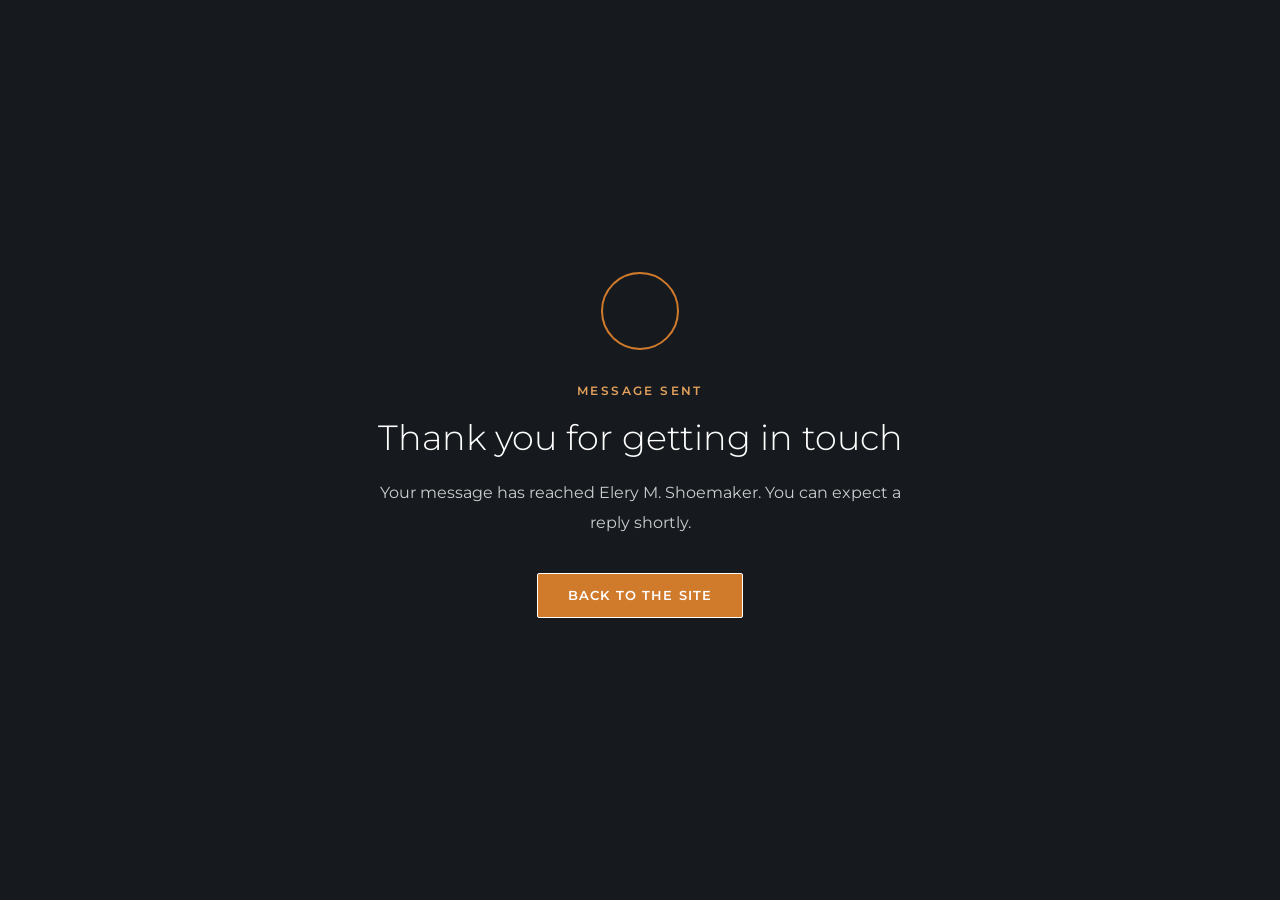
==== thanks.html @ 946a118e "Add files via upload" ====
<!DOCTYPE html>
<html lang="en">
<head>
<meta charset="utf-8">
<meta content="width=device-width, initial-scale=1, shrink-to-fit=no" name="viewport">
<title>Message sent | Elery M. Shoemaker</title>
<meta name="description" content="Your message has been sent to Elery M. Shoemaker.">
<meta name="robots" content="noindex, follow">
<link rel="icon" type="image/svg+xml" href="es/img/favicon.svg">
<link rel="icon" href="vendor/img/favicon.ico">
<link rel="preconnect" href="https://fonts.googleapis.com">
<link rel="preconnect" href="https://fonts.gstatic.com" crossorigin>
<link href="https://fonts.googleapis.com/css2?family=Montserrat:wght@300;400;500;600;700&display=swap" rel="stylesheet">
<link rel="stylesheet" href="vendor/css/line-awesome.min.css">
<style>
  :root{
    --pb-brand:#161A1E; --pb-accent:#D07A2C; --pb-accent-2:#E2A05C;
    --pb-ease:cubic-bezier(.22,.61,.36,1);
  }
  *{ box-sizing:border-box; }
  body{
    margin:0; min-height:100vh; background:var(--pb-brand);
    font-family:'Montserrat',sans-serif; color:#fff;
    display:flex; align-items:center; justify-content:center; padding:30px;
    text-align:center;
  }
  .wrap{ max-width:560px; animation:rise .8s var(--pb-ease) both; }
  @keyframes rise{ from{ opacity:0; transform:translateY(22px); } to{ opacity:1; transform:none; } }
  .tick{
    width:78px; height:78px; margin:0 auto 30px; border-radius:50%;
    border:2px solid var(--pb-accent); display:flex; align-items:center; justify-content:center;
  }
  .tick i{ font-size:38px; color:var(--pb-accent-2); }
  .eyebrow{
    color:var(--pb-accent-2); letter-spacing:.2em; text-transform:uppercase;
    font-size:12px; font-weight:600; margin:0 0 14px;
  }
  h1{ font-size:2.2rem; font-weight:300; margin:0 0 18px; line-height:1.25; }
  p{ color:rgba(255,255,255,.78); line-height:1.85; font-size:16px; margin:0 0 12px; }
  .links{ margin-top:36px; }
  a.btn{
    display:inline-block; padding:14px 30px; margin:0 6px 10px;
    font-size:12.5px; font-weight:600; letter-spacing:.09em; text-transform:uppercase;
    border-radius:2px; text-decoration:none; border:1px solid;
    transition:background .3s var(--pb-ease), color .3s var(--pb-ease),
               border-color .3s var(--pb-ease), transform .3s var(--pb-ease);
  }
  a.btn:hover{ transform:translateY(-2px); }
  .solid{ background:var(--pb-accent); border-color:var(--pb-accent); color:#fff; }
  .solid:hover{ background:#fff; border-color:#fff; color:var(--pb-brand); }
  .ghost{ background:transparent; border-color:rgba(255,255,255,.5); color:#fff; }
  .ghost:hover{ background:#fff; border-color:#fff; color:var(--pb-brand); }
  @media(max-width:575px){
    h1{ font-size:1.6rem; }
    a.btn{ display:block; max-width:290px; margin:0 auto 10px; }
  }
</style>
</head>
<body>
  <div class="wrap">
    <div class="tick"><i class="las la-check" aria-hidden="true"></i></div>
    <p class="eyebrow">Message sent</p>
    <h1>Thank you for getting in touch</h1>
    <p>Your message has reached Elery M. Shoemaker. You can expect a reply shortly.</p>
        <div class="links">
      <a class="btn solid" href="./">Back to the site</a>
          </div>
  </div>
</body>
</html>
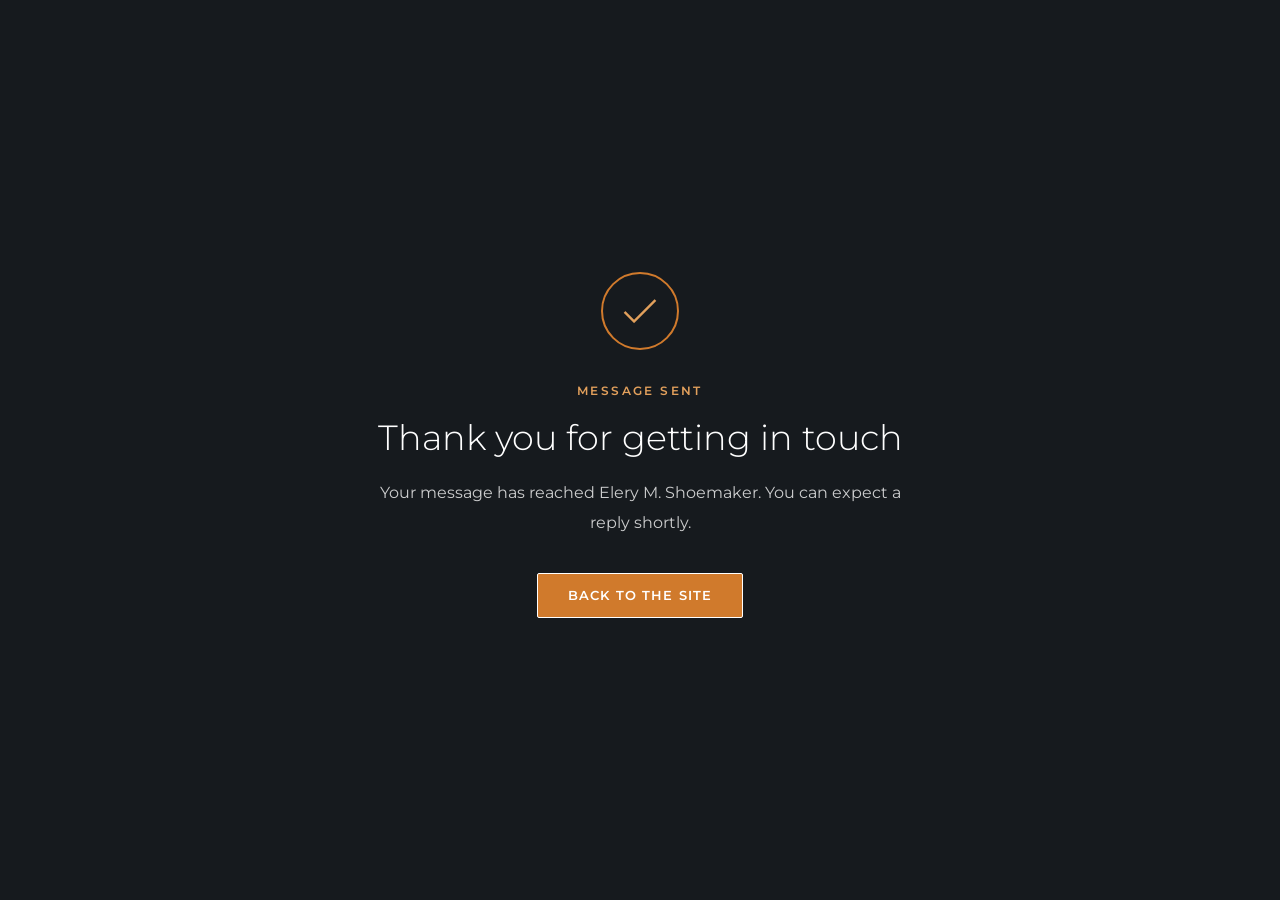
==== commit 21117bac: "Add files via upload" ====
--- a/thanks.html
+++ b/thanks.html
@@ -6,7 +6,7 @@
 <title>Message sent | Elery M. Shoemaker</title>
 <meta name="description" content="Your message has been sent to Elery M. Shoemaker.">
 <meta name="robots" content="noindex, follow">
-<link rel="icon" type="image/svg+xml" href="es/img/favicon.svg">
+<link rel="icon" type="image/svg+xml" href="classic-business/img/favicon.svg">
 <link rel="icon" href="vendor/img/favicon.ico">
 <link rel="preconnect" href="https://fonts.googleapis.com">
 <link rel="preconnect" href="https://fonts.gstatic.com" crossorigin>
--- a/vendor/css/line-awesome.min.css
+++ b/vendor/css/line-awesome.min.css
@@ -0,0 +1 @@
+.la,.lab,.lad,.lal,.lar,.las{-moz-osx-font-smoothing:grayscale;-webkit-font-smoothing:antialiased;display:inline-block;font-style:normal;font-variant:normal;text-rendering:auto;line-height:1}.la-lg{font-size:1.33333em;line-height:.75em;vertical-align:-.0667em}.la-xs{font-size:.75em}.la-sm{font-size:.875em}.la-1x{font-size:1em}.la-2x{font-size:2em}.la-3x{font-size:3em}.la-4x{font-size:4em}.la-5x{font-size:5em}.la-6x{font-size:6em}.la-7x{font-size:7em}.la-8x{font-size:8em}.la-9x{font-size:9em}.la-10x{font-size:10em}.la-fw{text-align:center;width:1.25em}.la-ul{list-style-type:none;margin-left:2.5em;padding-left:0}.la-ul>li{position:relative}.la-li{left:-2em;position:absolute;text-align:center;width:2em;line-height:inherit}.la-border{border:solid .08em #eee;border-radius:.1em;padding:.2em .25em .15em}.la-pull-left{float:left}.la-pull-right{float:right}.la.la-pull-left,.lab.la-pull-left,.lal.la-pull-left,.lar.la-pull-left,.las.la-pull-left{margin-right:.3em}.la.la-pull-right,.lab.la-pull-right,.lal.la-pull-right,.lar.la-pull-right,.las.la-pull-right{margin-left:.3em}.la-spin{-webkit-animation:la-spin 2s infinite linear;animation:la-spin 2s infinite linear}.la-pulse{-webkit-animation:la-spin 1s infinite steps(8);animation:la-spin 1s infinite steps(8)}@-webkit-keyframes la-spin{0%{-webkit-transform:rotate(0);transform:rotate(0)}100%{-webkit-transform:rotate(360deg);transform:rotate(360deg)}}@keyframes la-spin{0%{-webkit-transform:rotate(0);transform:rotate(0)}100%{-webkit-transform:rotate(360deg);transform:rotate(360deg)}}.la-rotate-90{-webkit-transform:rotate(90deg);transform:rotate(90deg)}.la-rotate-180{-webkit-transform:rotate(180deg);transform:rotate(180deg)}.la-rotate-270{-webkit-transform:rotate(270deg);transform:rotate(270deg)}.la-flip-horizontal{-webkit-transform:scale(-1,1);transform:scale(-1,1)}.la-flip-vertical{-webkit-transform:scale(1,-1);transform:scale(1,-1)}.la-flip-both,.la-flip-horizontal.la-flip-vertical{-webkit-transform:scale(-1,-1);transform:scale(-1,-1)}:root .la-flip-both,:root .la-flip-horizontal,:root .la-flip-vertical,:root .la-rotate-180,:root .la-rotate-270,:root .la-rotate-90{-webkit-filter:none;filter:none}.la-stack{display:inline-block;height:2em;line-height:2em;position:relative;vertical-align:middle;width:2.5em}.la-stack-1x,.la-stack-2x{left:0;position:absolute;text-align:center;width:100%}.la-stack-1x{line-height:inherit}.la-stack-2x{font-size:2em}.la-inverse{color:#fff}.la-500px:before{content:"\f26e"}.la-accessible-icon:before{content:"\f368"}.la-accusoft:before{content:"\f369"}.la-acquisitions-incorporated:before{content:"\f6af"}.la-ad:before{content:"\f641"}.la-address-book:before{content:"\f2b9"}.la-address-card:before{content:"\f2bb"}.la-adjust:before{content:"\f042"}.la-adn:before{content:"\f170"}.la-adobe:before{content:"\f778"}.la-adversal:before{content:"\f36a"}.la-affiliatetheme:before{content:"\f36b"}.la-air-freshener:before{content:"\f5d0"}.la-airbnb:before{content:"\f834"}.la-algolia:before{content:"\f36c"}.la-align-center:before{content:"\f037"}.la-align-justify:before{content:"\f039"}.la-align-left:before{content:"\f036"}.la-align-right:before{content:"\f038"}.la-alipay:before{content:"\f642"}.la-allergies:before{content:"\f461"}.la-amazon:before{content:"\f270"}.la-amazon-pay:before{content:"\f42c"}.la-ambulance:before{content:"\f0f9"}.la-american-sign-language-interpreting:before{content:"\f2a3"}.la-amilia:before{content:"\f36d"}.la-anchor:before{content:"\f13d"}.la-android:before{content:"\f17b"}.la-angellist:before{content:"\f209"}.la-angle-double-down:before{content:"\f103"}.la-angle-double-left:before{content:"\f100"}.la-angle-double-right:before{content:"\f101"}.la-angle-double-up:before{content:"\f102"}.la-angle-down:before{content:"\f107"}.la-angle-left:before{content:"\f104"}.la-angle-right:before{content:"\f105"}.la-angle-up:before{content:"\f106"}.la-angry:before{content:"\f556"}.la-angrycreative:before{content:"\f36e"}.la-angular:before{content:"\f420"}.la-ankh:before{content:"\f644"}.la-app-store:before{content:"\f36f"}.la-app-store-ios:before{content:"\f370"}.la-apper:before{content:"\f371"}.la-apple:before{content:"\f179"}.la-apple-alt:before{content:"\f5d1"}.la-apple-pay:before{content:"\f415"}.la-archive:before{content:"\f187"}.la-archway:before{content:"\f557"}.la-arrow-alt-circle-down:before{content:"\f358"}.la-arrow-alt-circle-left:before{content:"\f359"}.la-arrow-alt-circle-right:before{content:"\f35a"}.la-arrow-alt-circle-up:before{content:"\f35b"}.la-arrow-circle-down:before{content:"\f0ab"}.la-arrow-circle-left:before{content:"\f0a8"}.la-arrow-circle-right:before{content:"\f0a9"}.la-arrow-circle-up:before{content:"\f0aa"}.la-arrow-down:before{content:"\f063"}.la-arrow-left:before{content:"\f060"}.la-arrow-right:before{content:"\f061"}.la-arrow-up:before{content:"\f062"}.la-arrows-alt:before{content:"\f0b2"}.la-arrows-alt-h:before{content:"\f337"}.la-arrows-alt-v:before{content:"\f338"}.la-artstation:before{content:"\f77a"}.la-assistive-listening-systems:before{content:"\f2a2"}.la-asterisk:before{content:"\f069"}.la-asymmetrik:before{content:"\f372"}.la-at:before{content:"\f1fa"}.la-atlas:before{content:"\f558"}.la-atlassian:before{content:"\f77b"}.la-atom:before{content:"\f5d2"}.la-audible:before{content:"\f373"}.la-audio-description:before{content:"\f29e"}.la-autoprefixer:before{content:"\f41c"}.la-avianex:before{content:"\f374"}.la-aviato:before{content:"\f421"}.la-award:before{content:"\f559"}.la-aws:before{content:"\f375"}.la-baby:before{content:"\f77c"}.la-baby-carriage:before{content:"\f77d"}.la-backspace:before{content:"\f55a"}.la-backward:before{content:"\f04a"}.la-bacon:before{content:"\f7e5"}.la-balance-scale:before{content:"\f24e"}.la-balance-scale-left:before{content:"\f515"}.la-balance-scale-right:before{content:"\f516"}.la-ban:before{content:"\f05e"}.la-band-aid:before{content:"\f462"}.la-bandcamp:before{content:"\f2d5"}.la-barcode:before{content:"\f02a"}.la-bars:before{content:"\f0c9"}.la-baseball-ball:before{content:"\f433"}.la-basketball-ball:before{content:"\f434"}.la-bath:before{content:"\f2cd"}.la-battery-empty:before{content:"\f244"}.la-battery-full:before{content:"\f240"}.la-battery-half:before{content:"\f242"}.la-battery-quarter:before{content:"\f243"}.la-battery-three-quarters:before{content:"\f241"}.la-battle-net:before{content:"\f835"}.la-bed:before{content:"\f236"}.la-beer:before{content:"\f0fc"}.la-behance:before{content:"\f1b4"}.la-behance-square:before{content:"\f1b5"}.la-bell:before{content:"\f0f3"}.la-bell-slash:before{content:"\f1f6"}.la-bezier-curve:before{content:"\f55b"}.la-bible:before{content:"\f647"}.la-bicycle:before{content:"\f206"}.la-biking:before{content:"\f84a"}.la-bimobject:before{content:"\f378"}.la-binoculars:before{content:"\f1e5"}.la-biohazard:before{content:"\f780"}.la-birthday-cake:before{content:"\f1fd"}.la-bitbucket:before{content:"\f171"}.la-bitcoin:before{content:"\f379"}.la-bity:before{content:"\f37a"}.la-black-tie:before{content:"\f27e"}.la-blackberry:before{content:"\f37b"}.la-blender:before{content:"\f517"}.la-blender-phone:before{content:"\f6b6"}.la-blind:before{content:"\f29d"}.la-blog:before{content:"\f781"}.la-blogger:before{content:"\f37c"}.la-blogger-b:before{content:"\f37d"}.la-bluetooth:before{content:"\f293"}.la-bluetooth-b:before{content:"\f294"}.la-bold:before{content:"\f032"}.la-bolt:before{content:"\f0e7"}.la-bomb:before{content:"\f1e2"}.la-bone:before{content:"\f5d7"}.la-bong:before{content:"\f55c"}.la-book:before{content:"\f02d"}.la-book-dead:before{content:"\f6b7"}.la-book-medical:before{content:"\f7e6"}.la-book-open:before{content:"\f518"}.la-book-reader:before{content:"\f5da"}.la-bookmark:before{content:"\f02e"}.la-bootstrap:before{content:"\f836"}.la-border-all:before{content:"\f84c"}.la-border-none:before{content:"\f850"}.la-border-style:before{content:"\f853"}.la-bowling-ball:before{content:"\f436"}.la-box:before{content:"\f466"}.la-box-open:before{content:"\f49e"}.la-boxes:before{content:"\f468"}.la-braille:before{content:"\f2a1"}.la-brain:before{content:"\f5dc"}.la-bread-slice:before{content:"\f7ec"}.la-briefcase:before{content:"\f0b1"}.la-briefcase-medical:before{content:"\f469"}.la-broadcast-tower:before{content:"\f519"}.la-broom:before{content:"\f51a"}.la-brush:before{content:"\f55d"}.la-btc:before{content:"\f15a"}.la-buffer:before{content:"\f837"}.la-bug:before{content:"\f188"}.la-building:before{content:"\f1ad"}.la-bullhorn:before{content:"\f0a1"}.la-bullseye:before{content:"\f140"}.la-burn:before{content:"\f46a"}.la-buromobelexperte:before{content:"\f37f"}.la-bus:before{content:"\f207"}.la-bus-alt:before{content:"\f55e"}.la-business-time:before{content:"\f64a"}.la-buy-n-large:before{content:"\f8a6"}.la-buysellads:before{content:"\f20d"}.la-calculator:before{content:"\f1ec"}.la-calendar:before{content:"\f133"}.la-calendar-alt:before{content:"\f073"}.la-calendar-check:before{content:"\f274"}.la-calendar-day:before{content:"\f783"}.la-calendar-minus:before{content:"\f272"}.la-calendar-plus:before{content:"\f271"}.la-calendar-times:before{content:"\f273"}.la-calendar-week:before{content:"\f784"}.la-camera:before{content:"\f030"}.la-camera-retro:before{content:"\f083"}.la-campground:before{content:"\f6bb"}.la-canadian-maple-leaf:before{content:"\f785"}.la-candy-cane:before{content:"\f786"}.la-cannabis:before{content:"\f55f"}.la-capsules:before{content:"\f46b"}.la-car:before{content:"\f1b9"}.la-car-alt:before{content:"\f5de"}.la-car-battery:before{content:"\f5df"}.la-car-crash:before{content:"\f5e1"}.la-car-side:before{content:"\f5e4"}.la-caret-down:before{content:"\f0d7"}.la-caret-left:before{content:"\f0d9"}.la-caret-right:before{content:"\f0da"}.la-caret-square-down:before{content:"\f150"}.la-caret-square-left:before{content:"\f191"}.la-caret-square-right:before{content:"\f152"}.la-caret-square-up:before{content:"\f151"}.la-caret-up:before{content:"\f0d8"}.la-carrot:before{content:"\f787"}.la-cart-arrow-down:before{content:"\f218"}.la-cart-plus:before{content:"\f217"}.la-cash-register:before{content:"\f788"}.la-cat:before{content:"\f6be"}.la-cc-amazon-pay:before{content:"\f42d"}.la-cc-amex:before{content:"\f1f3"}.la-cc-apple-pay:before{content:"\f416"}.la-cc-diners-club:before{content:"\f24c"}.la-cc-discover:before{content:"\f1f2"}.la-cc-jcb:before{content:"\f24b"}.la-cc-mastercard:before{content:"\f1f1"}.la-cc-paypal:before{content:"\f1f4"}.la-cc-stripe:before{content:"\f1f5"}.la-cc-visa:before{content:"\f1f0"}.la-centercode:before{content:"\f380"}.la-centos:before{content:"\f789"}.la-certificate:before{content:"\f0a3"}.la-chair:before{content:"\f6c0"}.la-chalkboard:before{content:"\f51b"}.la-chalkboard-teacher:before{content:"\f51c"}.la-charging-station:before{content:"\f5e7"}.la-chart-area:before{content:"\f1fe"}.la-chart-bar:before{content:"\f080"}.la-chart-line:before{content:"\f201"}.la-chart-pie:before{content:"\f200"}.la-check:before{content:"\f00c"}.la-check-circle:before{content:"\f058"}.la-check-double:before{content:"\f560"}.la-check-square:before{content:"\f14a"}.la-cheese:before{content:"\f7ef"}.la-chess:before{content:"\f439"}.la-chess-bishop:before{content:"\f43a"}.la-chess-board:before{content:"\f43c"}.la-chess-king:before{content:"\f43f"}.la-chess-knight:before{content:"\f441"}.la-chess-pawn:before{content:"\f443"}.la-chess-queen:before{content:"\f445"}.la-chess-rook:before{content:"\f447"}.la-chevron-circle-down:before{content:"\f13a"}.la-chevron-circle-left:before{content:"\f137"}.la-chevron-circle-right:before{content:"\f138"}.la-chevron-circle-up:before{content:"\f139"}.la-chevron-down:before{content:"\f078"}.la-chevron-left:before{content:"\f053"}.la-chevron-right:before{content:"\f054"}.la-chevron-up:before{content:"\f077"}.la-child:before{content:"\f1ae"}.la-chrome:before{content:"\f268"}.la-chromecast:before{content:"\f838"}.la-church:before{content:"\f51d"}.la-circle:before{content:"\f111"}.la-circle-notch:before{content:"\f1ce"}.la-city:before{content:"\f64f"}.la-clinic-medical:before{content:"\f7f2"}.la-clipboard:before{content:"\f328"}.la-clipboard-check:before{content:"\f46c"}.la-clipboard-list:before{content:"\f46d"}.la-clock:before{content:"\f017"}.la-clone:before{content:"\f24d"}.la-closed-captioning:before{content:"\f20a"}.la-cloud:before{content:"\f0c2"}.la-cloud-download-alt:before{content:"\f381"}.la-cloud-meatball:before{content:"\f73b"}.la-cloud-moon:before{content:"\f6c3"}.la-cloud-moon-rain:before{content:"\f73c"}.la-cloud-rain:before{content:"\f73d"}.la-cloud-showers-heavy:before{content:"\f740"}.la-cloud-sun:before{content:"\f6c4"}.la-cloud-sun-rain:before{content:"\f743"}.la-cloud-upload-alt:before{content:"\f382"}.la-cloudscale:before{content:"\f383"}.la-cloudsmith:before{content:"\f384"}.la-cloudversify:before{content:"\f385"}.la-cocktail:before{content:"\f561"}.la-code:before{content:"\f121"}.la-code-branch:before{content:"\f126"}.la-codepen:before{content:"\f1cb"}.la-codiepie:before{content:"\f284"}.la-coffee:before{content:"\f0f4"}.la-cog:before{content:"\f013"}.la-cogs:before{content:"\f085"}.la-coins:before{content:"\f51e"}.la-columns:before{content:"\f0db"}.la-comment:before{content:"\f075"}.la-comment-alt:before{content:"\f27a"}.la-comment-dollar:before{content:"\f651"}.la-comment-dots:before{content:"\f4ad"}.la-comment-medical:before{content:"\f7f5"}.la-comment-slash:before{content:"\f4b3"}.la-comments:before{content:"\f086"}.la-comments-dollar:before{content:"\f653"}.la-compact-disc:before{content:"\f51f"}.la-compass:before{content:"\f14e"}.la-compress:before{content:"\f066"}.la-compress-arrows-alt:before{content:"\f78c"}.la-concierge-bell:before{content:"\f562"}.la-confluence:before{content:"\f78d"}.la-connectdevelop:before{content:"\f20e"}.la-contao:before{content:"\f26d"}.la-cookie:before{content:"\f563"}.la-cookie-bite:before{content:"\f564"}.la-copy:before{content:"\f0c5"}.la-copyright:before{content:"\f1f9"}.la-cotton-bureau:before{content:"\f89e"}.la-couch:before{content:"\f4b8"}.la-cpanel:before{content:"\f388"}.la-creative-commons:before{content:"\f25e"}.la-creative-commons-by:before{content:"\f4e7"}.la-creative-commons-nc:before{content:"\f4e8"}.la-creative-commons-nc-eu:before{content:"\f4e9"}.la-creative-commons-nc-jp:before{content:"\f4ea"}.la-creative-commons-nd:before{content:"\f4eb"}.la-creative-commons-pd:before{content:"\f4ec"}.la-creative-commons-pd-alt:before{content:"\f4ed"}.la-creative-commons-remix:before{content:"\f4ee"}.la-creative-commons-sa:before{content:"\f4ef"}.la-creative-commons-sampling:before{content:"\f4f0"}.la-creative-commons-sampling-plus:before{content:"\f4f1"}.la-creative-commons-share:before{content:"\f4f2"}.la-creative-commons-zero:before{content:"\f4f3"}.la-credit-card:before{content:"\f09d"}.la-critical-role:before{content:"\f6c9"}.la-crop:before{content:"\f125"}.la-crop-alt:before{content:"\f565"}.la-cross:before{content:"\f654"}.la-crosshairs:before{content:"\f05b"}.la-crow:before{content:"\f520"}.la-crown:before{content:"\f521"}.la-crutch:before{content:"\f7f7"}.la-css3:before{content:"\f13c"}.la-css3-alt:before{content:"\f38b"}.la-cube:before{content:"\f1b2"}.la-cubes:before{content:"\f1b3"}.la-cut:before{content:"\f0c4"}.la-cuttlefish:before{content:"\f38c"}.la-d-and-d:before{content:"\f38d"}.la-d-and-d-beyond:before{content:"\f6ca"}.la-dashcube:before{content:"\f210"}.la-database:before{content:"\f1c0"}.la-deaf:before{content:"\f2a4"}.la-delicious:before{content:"\f1a5"}.la-democrat:before{content:"\f747"}.la-deploydog:before{content:"\f38e"}.la-deskpro:before{content:"\f38f"}.la-desktop:before{content:"\f108"}.la-dev:before{content:"\f6cc"}.la-deviantart:before{content:"\f1bd"}.la-dharmachakra:before{content:"\f655"}.la-dhl:before{content:"\f790"}.la-diagnoses:before{content:"\f470"}.la-diaspora:before{content:"\f791"}.la-dice:before{content:"\f522"}.la-dice-d20:before{content:"\f6cf"}.la-dice-d6:before{content:"\f6d1"}.la-dice-five:before{content:"\f523"}.la-dice-four:before{content:"\f524"}.la-dice-one:before{content:"\f525"}.la-dice-six:before{content:"\f526"}.la-dice-three:before{content:"\f527"}.la-dice-two:before{content:"\f528"}.la-digg:before{content:"\f1a6"}.la-digital-ocean:before{content:"\f391"}.la-digital-tachograph:before{content:"\f566"}.la-directions:before{content:"\f5eb"}.la-discord:before{content:"\f392"}.la-discourse:before{content:"\f393"}.la-divide:before{content:"\f529"}.la-dizzy:before{content:"\f567"}.la-dna:before{content:"\f471"}.la-dochub:before{content:"\f394"}.la-docker:before{content:"\f395"}.la-dog:before{content:"\f6d3"}.la-dollar-sign:before{content:"\f155"}.la-dolly:before{content:"\f472"}.la-dolly-flatbed:before{content:"\f474"}.la-donate:before{content:"\f4b9"}.la-door-closed:before{content:"\f52a"}.la-door-open:before{content:"\f52b"}.la-dot-circle:before{content:"\f192"}.la-dove:before{content:"\f4ba"}.la-download:before{content:"\f019"}.la-draft2digital:before{content:"\f396"}.la-drafting-compass:before{content:"\f568"}.la-dragon:before{content:"\f6d5"}.la-draw-polygon:before{content:"\f5ee"}.la-dribbble:before{content:"\f17d"}.la-dribbble-square:before{content:"\f397"}.la-dropbox:before{content:"\f16b"}.la-drum:before{content:"\f569"}.la-drum-steelpan:before{content:"\f56a"}.la-drumstick-bite:before{content:"\f6d7"}.la-drupal:before{content:"\f1a9"}.la-dumbbell:before{content:"\f44b"}.la-dumpster:before{content:"\f793"}.la-dumpster-fire:before{content:"\f794"}.la-dungeon:before{content:"\f6d9"}.la-dyalog:before{content:"\f399"}.la-earlybirds:before{content:"\f39a"}.la-ebay:before{content:"\f4f4"}.la-edge:before{content:"\f282"}.la-edit:before{content:"\f044"}.la-egg:before{content:"\f7fb"}.la-eject:before{content:"\f052"}.la-elementor:before{content:"\f430"}.la-ellipsis-h:before{content:"\f141"}.la-ellipsis-v:before{content:"\f142"}.la-ello:before{content:"\f5f1"}.la-ember:before{content:"\f423"}.la-empire:before{content:"\f1d1"}.la-envelope:before{content:"\f0e0"}.la-envelope-open:before{content:"\f2b6"}.la-envelope-open-text:before{content:"\f658"}.la-envelope-square:before{content:"\f199"}.la-envira:before{content:"\f299"}.la-equals:before{content:"\f52c"}.la-eraser:before{content:"\f12d"}.la-erlang:before{content:"\f39d"}.la-ethereum:before{content:"\f42e"}.la-ethernet:before{content:"\f796"}.la-etsy:before{content:"\f2d7"}.la-euro-sign:before{content:"\f153"}.la-evernote:before{content:"\f839"}.la-exchange-alt:before{content:"\f362"}.la-exclamation:before{content:"\f12a"}.la-exclamation-circle:before{content:"\f06a"}.la-exclamation-triangle:before{content:"\f071"}.la-expand:before{content:"\f065"}.la-expand-arrows-alt:before{content:"\f31e"}.la-expeditedssl:before{content:"\f23e"}.la-external-link-alt:before{content:"\f35d"}.la-external-link-square-alt:before{content:"\f360"}.la-eye:before{content:"\f06e"}.la-eye-dropper:before{content:"\f1fb"}.la-eye-slash:before{content:"\f070"}.la-facebook:before{content:"\f09a"}.la-facebook-f:before{content:"\f39e"}.la-facebook-messenger:before{content:"\f39f"}.la-facebook-square:before{content:"\f082"}.la-fan:before{content:"\f863"}.la-fantasy-flight-games:before{content:"\f6dc"}.la-fast-backward:before{content:"\f049"}.la-fast-forward:before{content:"\f050"}.la-fax:before{content:"\f1ac"}.la-feather:before{content:"\f52d"}.la-feather-alt:before{content:"\f56b"}.la-fedex:before{content:"\f797"}.la-fedora:before{content:"\f798"}.la-female:before{content:"\f182"}.la-fighter-jet:before{content:"\f0fb"}.la-figma:before{content:"\f799"}.la-file:before{content:"\f15b"}.la-file-alt:before{content:"\f15c"}.la-file-archive:before{content:"\f1c6"}.la-file-audio:before{content:"\f1c7"}.la-file-code:before{content:"\f1c9"}.la-file-contract:before{content:"\f56c"}.la-file-csv:before{content:"\f6dd"}.la-file-download:before{content:"\f56d"}.la-file-excel:before{content:"\f1c3"}.la-file-export:before{content:"\f56e"}.la-file-image:before{content:"\f1c5"}.la-file-import:before{content:"\f56f"}.la-file-invoice:before{content:"\f570"}.la-file-invoice-dollar:before{content:"\f571"}.la-file-medical:before{content:"\f477"}.la-file-medical-alt:before{content:"\f478"}.la-file-pdf:before{content:"\f1c1"}.la-file-powerpoint:before{content:"\f1c4"}.la-file-prescription:before{content:"\f572"}.la-file-signature:before{content:"\f573"}.la-file-upload:before{content:"\f574"}.la-file-video:before{content:"\f1c8"}.la-file-word:before{content:"\f1c2"}.la-fill:before{content:"\f575"}.la-fill-drip:before{content:"\f576"}.la-film:before{content:"\f008"}.la-filter:before{content:"\f0b0"}.la-fingerprint:before{content:"\f577"}.la-fire:before{content:"\f06d"}.la-fire-alt:before{content:"\f7e4"}.la-fire-extinguisher:before{content:"\f134"}.la-firefox:before{content:"\f269"}.la-first-aid:before{content:"\f479"}.la-first-order:before{content:"\f2b0"}.la-first-order-alt:before{content:"\f50a"}.la-firstdraft:before{content:"\f3a1"}.la-fish:before{content:"\f578"}.la-fist-raised:before{content:"\f6de"}.la-flag:before{content:"\f024"}.la-flag-checkered:before{content:"\f11e"}.la-flag-usa:before{content:"\f74d"}.la-flask:before{content:"\f0c3"}.la-flickr:before{content:"\f16e"}.la-flipboard:before{content:"\f44d"}.la-flushed:before{content:"\f579"}.la-fly:before{content:"\f417"}.la-folder:before{content:"\f07b"}.la-folder-minus:before{content:"\f65d"}.la-folder-open:before{content:"\f07c"}.la-folder-plus:before{content:"\f65e"}.la-font:before{content:"\f031"}.la-font-awesome:before{content:"\f2b4"}.la-font-awesome-alt:before{content:"\f35c"}.la-font-awesome-flag:before{content:"\f425"}.la-font-awesome-logo-full:before{content:"\f4e6"}.la-fonticons:before{content:"\f280"}.la-fonticons-fi:before{content:"\f3a2"}.la-football-ball:before{content:"\f44e"}.la-fort-awesome:before{content:"\f286"}.la-fort-awesome-alt:before{content:"\f3a3"}.la-forumbee:before{content:"\f211"}.la-forward:before{content:"\f04e"}.la-foursquare:before{content:"\f180"}.la-free-code-camp:before{content:"\f2c5"}.la-freebsd:before{content:"\f3a4"}.la-frog:before{content:"\f52e"}.la-frown:before{content:"\f119"}.la-frown-open:before{content:"\f57a"}.la-fulcrum:before{content:"\f50b"}.la-funnel-dollar:before{content:"\f662"}.la-futbol:before{content:"\f1e3"}.la-galactic-republic:before{content:"\f50c"}.la-galactic-senate:before{content:"\f50d"}.la-gamepad:before{content:"\f11b"}.la-gas-pump:before{content:"\f52f"}.la-gavel:before{content:"\f0e3"}.la-gem:before{content:"\f3a5"}.la-genderless:before{content:"\f22d"}.la-get-pocket:before{content:"\f265"}.la-gg:before{content:"\f260"}.la-gg-circle:before{content:"\f261"}.la-ghost:before{content:"\f6e2"}.la-gift:before{content:"\f06b"}.la-gifts:before{content:"\f79c"}.la-git:before{content:"\f1d3"}.la-git-alt:before{content:"\f841"}.la-git-square:before{content:"\f1d2"}.la-github:before{content:"\f09b"}.la-github-alt:before{content:"\f113"}.la-github-square:before{content:"\f092"}.la-gitkraken:before{content:"\f3a6"}.la-gitlab:before{content:"\f296"}.la-gitter:before{content:"\f426"}.la-glass-cheers:before{content:"\f79f"}.la-glass-martini:before{content:"\f000"}.la-glass-martini-alt:before{content:"\f57b"}.la-glass-whiskey:before{content:"\f7a0"}.la-glasses:before{content:"\f530"}.la-glide:before{content:"\f2a5"}.la-glide-g:before{content:"\f2a6"}.la-globe:before{content:"\f0ac"}.la-globe-africa:before{content:"\f57c"}.la-globe-americas:before{content:"\f57d"}.la-globe-asia:before{content:"\f57e"}.la-globe-europe:before{content:"\f7a2"}.la-gofore:before{content:"\f3a7"}.la-golf-ball:before{content:"\f450"}.la-goodreads:before{content:"\f3a8"}.la-goodreads-g:before{content:"\f3a9"}.la-google:before{content:"\f1a0"}.la-google-drive:before{content:"\f3aa"}.la-google-play:before{content:"\f3ab"}.la-google-plus:before{content:"\f2b3"}.la-google-plus-g:before{content:"\f0d5"}.la-google-plus-square:before{content:"\f0d4"}.la-google-wallet:before{content:"\f1ee"}.la-gopuram:before{content:"\f664"}.la-graduation-cap:before{content:"\f19d"}.la-gratipay:before{content:"\f184"}.la-grav:before{content:"\f2d6"}.la-greater-than:before{content:"\f531"}.la-greater-than-equal:before{content:"\f532"}.la-grimace:before{content:"\f57f"}.la-grin:before{content:"\f580"}.la-grin-alt:before{content:"\f581"}.la-grin-beam:before{content:"\f582"}.la-grin-beam-sweat:before{content:"\f583"}.la-grin-hearts:before{content:"\f584"}.la-grin-squint:before{content:"\f585"}.la-grin-squint-tears:before{content:"\f586"}.la-grin-stars:before{content:"\f587"}.la-grin-tears:before{content:"\f588"}.la-grin-tongue:before{content:"\f589"}.la-grin-tongue-squint:before{content:"\f58a"}.la-grin-tongue-wink:before{content:"\f58b"}.la-grin-wink:before{content:"\f58c"}.la-grip-horizontal:before{content:"\f58d"}.la-grip-lines:before{content:"\f7a4"}.la-grip-lines-vertical:before{content:"\f7a5"}.la-grip-vertical:before{content:"\f58e"}.la-gripfire:before{content:"\f3ac"}.la-grunt:before{content:"\f3ad"}.la-guitar:before{content:"\f7a6"}.la-gulp:before{content:"\f3ae"}.la-h-square:before{content:"\f0fd"}.la-hacker-news:before{content:"\f1d4"}.la-hacker-news-square:before{content:"\f3af"}.la-hackerrank:before{content:"\f5f7"}.la-hamburger:before{content:"\f805"}.la-hammer:before{content:"\f6e3"}.la-hamsa:before{content:"\f665"}.la-hand-holding:before{content:"\f4bd"}.la-hand-holding-heart:before{content:"\f4be"}.la-hand-holding-usd:before{content:"\f4c0"}.la-hand-lizard:before{content:"\f258"}.la-hand-middle-finger:before{content:"\f806"}.la-hand-paper:before{content:"\f256"}.la-hand-peace:before{content:"\f25b"}.la-hand-point-down:before{content:"\f0a7"}.la-hand-point-left:before{content:"\f0a5"}.la-hand-point-right:before{content:"\f0a4"}.la-hand-point-up:before{content:"\f0a6"}.la-hand-pointer:before{content:"\f25a"}.la-hand-rock:before{content:"\f255"}.la-hand-scissors:before{content:"\f257"}.la-hand-spock:before{content:"\f259"}.la-hands:before{content:"\f4c2"}.la-hands-helping:before{content:"\f4c4"}.la-handshake:before{content:"\f2b5"}.la-hanukiah:before{content:"\f6e6"}.la-hard-hat:before{content:"\f807"}.la-hashtag:before{content:"\f292"}.la-hat-cowboy:before{content:"\f8c0"}.la-hat-cowboy-side:before{content:"\f8c1"}.la-hat-wizard:before{content:"\f6e8"}.la-haykal:before{content:"\f666"}.la-hdd:before{content:"\f0a0"}.la-heading:before{content:"\f1dc"}.la-headphones:before{content:"\f025"}.la-headphones-alt:before{content:"\f58f"}.la-headset:before{content:"\f590"}.la-heart:before{content:"\f004"}.la-heart-broken:before{content:"\f7a9"}.la-heartbeat:before{content:"\f21e"}.la-helicopter:before{content:"\f533"}.la-highlighter:before{content:"\f591"}.la-hiking:before{content:"\f6ec"}.la-hippo:before{content:"\f6ed"}.la-hips:before{content:"\f452"}.la-hire-a-helper:before{content:"\f3b0"}.la-history:before{content:"\f1da"}.la-hockey-puck:before{content:"\f453"}.la-holly-berry:before{content:"\f7aa"}.la-home:before{content:"\f015"}.la-hooli:before{content:"\f427"}.la-hornbill:before{content:"\f592"}.la-horse:before{content:"\f6f0"}.la-horse-head:before{content:"\f7ab"}.la-hospital:before{content:"\f0f8"}.la-hospital-alt:before{content:"\f47d"}.la-hospital-symbol:before{content:"\f47e"}.la-hot-tub:before{content:"\f593"}.la-hotdog:before{content:"\f80f"}.la-hotel:before{content:"\f594"}.la-hotjar:before{content:"\f3b1"}.la-hourglass:before{content:"\f254"}.la-hourglass-end:before{content:"\f253"}.la-hourglass-half:before{content:"\f252"}.la-hourglass-start:before{content:"\f251"}.la-house-damage:before{content:"\f6f1"}.la-houzz:before{content:"\f27c"}.la-hryvnia:before{content:"\f6f2"}.la-html5:before{content:"\f13b"}.la-hubspot:before{content:"\f3b2"}.la-i-cursor:before{content:"\f246"}.la-ice-cream:before{content:"\f810"}.la-icicles:before{content:"\f7ad"}.la-icons:before{content:"\f86d"}.la-id-badge:before{content:"\f2c1"}.la-id-card:before{content:"\f2c2"}.la-id-card-alt:before{content:"\f47f"}.la-igloo:before{content:"\f7ae"}.la-image:before{content:"\f03e"}.la-images:before{content:"\f302"}.la-imdb:before{content:"\f2d8"}.la-inbox:before{content:"\f01c"}.la-indent:before{content:"\f03c"}.la-industry:before{content:"\f275"}.la-infinity:before{content:"\f534"}.la-info:before{content:"\f129"}.la-info-circle:before{content:"\f05a"}.la-instagram:before{content:"\f16d"}.la-intercom:before{content:"\f7af"}.la-internet-explorer:before{content:"\f26b"}.la-invision:before{content:"\f7b0"}.la-ioxhost:before{content:"\f208"}.la-italic:before{content:"\f033"}.la-itch-io:before{content:"\f83a"}.la-itunes:before{content:"\f3b4"}.la-itunes-note:before{content:"\f3b5"}.la-java:before{content:"\f4e4"}.la-jedi:before{content:"\f669"}.la-jedi-order:before{content:"\f50e"}.la-jenkins:before{content:"\f3b6"}.la-jira:before{content:"\f7b1"}.la-joget:before{content:"\f3b7"}.la-joint:before{content:"\f595"}.la-joomla:before{content:"\f1aa"}.la-journal-whills:before{content:"\f66a"}.la-js:before{content:"\f3b8"}.la-js-square:before{content:"\f3b9"}.la-jsfiddle:before{content:"\f1cc"}.la-kaaba:before{content:"\f66b"}.la-kaggle:before{content:"\f5fa"}.la-key:before{content:"\f084"}.la-keybase:before{content:"\f4f5"}.la-keyboard:before{content:"\f11c"}.la-keycdn:before{content:"\f3ba"}.la-khanda:before{content:"\f66d"}.la-kickstarter:before{content:"\f3bb"}.la-kickstarter-k:before{content:"\f3bc"}.la-kiss:before{content:"\f596"}.la-kiss-beam:before{content:"\f597"}.la-kiss-wink-heart:before{content:"\f598"}.la-kiwi-bird:before{content:"\f535"}.la-korvue:before{content:"\f42f"}.la-landmark:before{content:"\f66f"}.la-language:before{content:"\f1ab"}.la-laptop:before{content:"\f109"}.la-laptop-code:before{content:"\f5fc"}.la-laptop-medical:before{content:"\f812"}.la-laravel:before{content:"\f3bd"}.la-lastfm:before{content:"\f202"}.la-lastfm-square:before{content:"\f203"}.la-laugh:before{content:"\f599"}.la-laugh-beam:before{content:"\f59a"}.la-laugh-squint:before{content:"\f59b"}.la-laugh-wink:before{content:"\f59c"}.la-layer-group:before{content:"\f5fd"}.la-leaf:before{content:"\f06c"}.la-leanpub:before{content:"\f212"}.la-lemon:before{content:"\f094"}.la-less:before{content:"\f41d"}.la-less-than:before{content:"\f536"}.la-less-than-equal:before{content:"\f537"}.la-level-down-alt:before{content:"\f3be"}.la-level-up-alt:before{content:"\f3bf"}.la-life-ring:before{content:"\f1cd"}.la-lightbulb:before{content:"\f0eb"}.la-line:before{content:"\f3c0"}.la-link:before{content:"\f0c1"}.la-linkedin:before{content:"\f08c"}.la-linkedin-in:before{content:"\f0e1"}.la-linode:before{content:"\f2b8"}.la-linux:before{content:"\f17c"}.la-lira-sign:before{content:"\f195"}.la-list:before{content:"\f03a"}.la-list-alt:before{content:"\f022"}.la-list-ol:before{content:"\f0cb"}.la-list-ul:before{content:"\f0ca"}.la-location-arrow:before{content:"\f124"}.la-lock:before{content:"\f023"}.la-lock-open:before{content:"\f3c1"}.la-long-arrow-alt-down:before{content:"\f309"}.la-long-arrow-alt-left:before{content:"\f30a"}.la-long-arrow-alt-right:before{content:"\f30b"}.la-long-arrow-alt-up:before{content:"\f30c"}.la-low-vision:before{content:"\f2a8"}.la-luggage-cart:before{content:"\f59d"}.la-lyft:before{content:"\f3c3"}.la-magento:before{content:"\f3c4"}.la-magic:before{content:"\f0d0"}.la-magnet:before{content:"\f076"}.la-mail-bulk:before{content:"\f674"}.la-mailchimp:before{content:"\f59e"}.la-male:before{content:"\f183"}.la-mandalorian:before{content:"\f50f"}.la-map:before{content:"\f279"}.la-map-marked:before{content:"\f59f"}.la-map-marked-alt:before{content:"\f5a0"}.la-map-marker:before{content:"\f041"}.la-map-marker-alt:before{content:"\f3c5"}.la-map-pin:before{content:"\f276"}.la-map-signs:before{content:"\f277"}.la-markdown:before{content:"\f60f"}.la-marker:before{content:"\f5a1"}.la-mars:before{content:"\f222"}.la-mars-double:before{content:"\f227"}.la-mars-stroke:before{content:"\f229"}.la-mars-stroke-h:before{content:"\f22b"}.la-mars-stroke-v:before{content:"\f22a"}.la-mask:before{content:"\f6fa"}.la-mastodon:before{content:"\f4f6"}.la-maxcdn:before{content:"\f136"}.la-mdb:before{content:"\f8ca"}.la-medal:before{content:"\f5a2"}.la-medapps:before{content:"\f3c6"}.la-medium:before{content:"\f23a"}.la-medium-m:before{content:"\f3c7"}.la-medkit:before{content:"\f0fa"}.la-medrt:before{content:"\f3c8"}.la-meetup:before{content:"\f2e0"}.la-megaport:before{content:"\f5a3"}.la-meh:before{content:"\f11a"}.la-meh-blank:before{content:"\f5a4"}.la-meh-rolling-eyes:before{content:"\f5a5"}.la-memory:before{content:"\f538"}.la-mendeley:before{content:"\f7b3"}.la-menorah:before{content:"\f676"}.la-mercury:before{content:"\f223"}.la-meteor:before{content:"\f753"}.la-microchip:before{content:"\f2db"}.la-microphone:before{content:"\f130"}.la-microphone-alt:before{content:"\f3c9"}.la-microphone-alt-slash:before{content:"\f539"}.la-microphone-slash:before{content:"\f131"}.la-microscope:before{content:"\f610"}.la-microsoft:before{content:"\f3ca"}.la-minus:before{content:"\f068"}.la-minus-circle:before{content:"\f056"}.la-minus-square:before{content:"\f146"}.la-mitten:before{content:"\f7b5"}.la-mix:before{content:"\f3cb"}.la-mixcloud:before{content:"\f289"}.la-mizuni:before{content:"\f3cc"}.la-mobile:before{content:"\f10b"}.la-mobile-alt:before{content:"\f3cd"}.la-modx:before{content:"\f285"}.la-monero:before{content:"\f3d0"}.la-money-bill:before{content:"\f0d6"}.la-money-bill-alt:before{content:"\f3d1"}.la-money-bill-wave:before{content:"\f53a"}.la-money-bill-wave-alt:before{content:"\f53b"}.la-money-check:before{content:"\f53c"}.la-money-check-alt:before{content:"\f53d"}.la-monument:before{content:"\f5a6"}.la-moon:before{content:"\f186"}.la-mortar-pestle:before{content:"\f5a7"}.la-mosque:before{content:"\f678"}.la-motorcycle:before{content:"\f21c"}.la-mountain:before{content:"\f6fc"}.la-mouse:before{content:"\f8cc"}.la-mouse-pointer:before{content:"\f245"}.la-mug-hot:before{content:"\f7b6"}.la-music:before{content:"\f001"}.la-napster:before{content:"\f3d2"}.la-neos:before{content:"\f612"}.la-network-wired:before{content:"\f6ff"}.la-neuter:before{content:"\f22c"}.la-newspaper:before{content:"\f1ea"}.la-nimblr:before{content:"\f5a8"}.la-node:before{content:"\f419"}.la-node-js:before{content:"\f3d3"}.la-not-equal:before{content:"\f53e"}.la-notes-medical:before{content:"\f481"}.la-npm:before{content:"\f3d4"}.la-ns8:before{content:"\f3d5"}.la-nutritionix:before{content:"\f3d6"}.la-object-group:before{content:"\f247"}.la-object-ungroup:before{content:"\f248"}.la-odnoklassniki:before{content:"\f263"}.la-odnoklassniki-square:before{content:"\f264"}.la-oil-can:before{content:"\f613"}.la-old-republic:before{content:"\f510"}.la-om:before{content:"\f679"}.la-opencart:before{content:"\f23d"}.la-openid:before{content:"\f19b"}.la-opera:before{content:"\f26a"}.la-optin-monster:before{content:"\f23c"}.la-orcid:before{content:"\f8d2"}.la-osi:before{content:"\f41a"}.la-otter:before{content:"\f700"}.la-outdent:before{content:"\f03b"}.la-page4:before{content:"\f3d7"}.la-pagelines:before{content:"\f18c"}.la-pager:before{content:"\f815"}.la-paint-brush:before{content:"\f1fc"}.la-paint-roller:before{content:"\f5aa"}.la-palette:before{content:"\f53f"}.la-palfed:before{content:"\f3d8"}.la-pallet:before{content:"\f482"}.la-paper-plane:before{content:"\f1d8"}.la-paperclip:before{content:"\f0c6"}.la-parachute-box:before{content:"\f4cd"}.la-paragraph:before{content:"\f1dd"}.la-parking:before{content:"\f540"}.la-passport:before{content:"\f5ab"}.la-pastafarianism:before{content:"\f67b"}.la-paste:before{content:"\f0ea"}.la-patreon:before{content:"\f3d9"}.la-pause:before{content:"\f04c"}.la-pause-circle:before{content:"\f28b"}.la-paw:before{content:"\f1b0"}.la-paypal:before{content:"\f1ed"}.la-peace:before{content:"\f67c"}.la-pen:before{content:"\f304"}.la-pen-alt:before{content:"\f305"}.la-pen-fancy:before{content:"\f5ac"}.la-pen-nib:before{content:"\f5ad"}.la-pen-square:before{content:"\f14b"}.la-pencil-alt:before{content:"\f303"}.la-pencil-ruler:before{content:"\f5ae"}.la-penny-arcade:before{content:"\f704"}.la-people-carry:before{content:"\f4ce"}.la-pepper-hot:before{content:"\f816"}.la-percent:before{content:"\f295"}.la-percentage:before{content:"\f541"}.la-periscope:before{content:"\f3da"}.la-person-booth:before{content:"\f756"}.la-phabricator:before{content:"\f3db"}.la-phoenix-framework:before{content:"\f3dc"}.la-phoenix-squadron:before{content:"\f511"}.la-phone:before{content:"\f095"}.la-phone-alt:before{content:"\f879"}.la-phone-slash:before{content:"\f3dd"}.la-phone-square:before{content:"\f098"}.la-phone-square-alt:before{content:"\f87b"}.la-phone-volume:before{content:"\f2a0"}.la-photo-video:before{content:"\f87c"}.la-php:before{content:"\f457"}.la-pied-piper:before{content:"\f2ae"}.la-pied-piper-alt:before{content:"\f1a8"}.la-pied-piper-hat:before{content:"\f4e5"}.la-pied-piper-pp:before{content:"\f1a7"}.la-piggy-bank:before{content:"\f4d3"}.la-pills:before{content:"\f484"}.la-pinterest:before{content:"\f0d2"}.la-pinterest-p:before{content:"\f231"}.la-pinterest-square:before{content:"\f0d3"}.la-pizza-slice:before{content:"\f818"}.la-place-of-worship:before{content:"\f67f"}.la-plane:before{content:"\f072"}.la-plane-arrival:before{content:"\f5af"}.la-plane-departure:before{content:"\f5b0"}.la-play:before{content:"\f04b"}.la-play-circle:before{content:"\f144"}.la-playstation:before{content:"\f3df"}.la-plug:before{content:"\f1e6"}.la-plus:before{content:"\f067"}.la-plus-circle:before{content:"\f055"}.la-plus-square:before{content:"\f0fe"}.la-podcast:before{content:"\f2ce"}.la-poll:before{content:"\f681"}.la-poll-h:before{content:"\f682"}.la-poo:before{content:"\f2fe"}.la-poo-storm:before{content:"\f75a"}.la-poop:before{content:"\f619"}.la-portrait:before{content:"\f3e0"}.la-pound-sign:before{content:"\f154"}.la-power-off:before{content:"\f011"}.la-pray:before{content:"\f683"}.la-praying-hands:before{content:"\f684"}.la-prescription:before{content:"\f5b1"}.la-prescription-bottle:before{content:"\f485"}.la-prescription-bottle-alt:before{content:"\f486"}.la-print:before{content:"\f02f"}.la-procedures:before{content:"\f487"}.la-product-hunt:before{content:"\f288"}.la-project-diagram:before{content:"\f542"}.la-pushed:before{content:"\f3e1"}.la-puzzle-piece:before{content:"\f12e"}.la-python:before{content:"\f3e2"}.la-qq:before{content:"\f1d6"}.la-qrcode:before{content:"\f029"}.la-question:before{content:"\f128"}.la-question-circle:before{content:"\f059"}.la-quidditch:before{content:"\f458"}.la-quinscape:before{content:"\f459"}.la-quora:before{content:"\f2c4"}.la-quote-left:before{content:"\f10d"}.la-quote-right:before{content:"\f10e"}.la-quran:before{content:"\f687"}.la-r-project:before{content:"\f4f7"}.la-radiation:before{content:"\f7b9"}.la-radiation-alt:before{content:"\f7ba"}.la-rainbow:before{content:"\f75b"}.la-random:before{content:"\f074"}.la-raspberry-pi:before{content:"\f7bb"}.la-ravelry:before{content:"\f2d9"}.la-react:before{content:"\f41b"}.la-reacteurope:before{content:"\f75d"}.la-readme:before{content:"\f4d5"}.la-rebel:before{content:"\f1d0"}.la-receipt:before{content:"\f543"}.la-record-vinyl:before{content:"\f8d9"}.la-recycle:before{content:"\f1b8"}.la-red-river:before{content:"\f3e3"}.la-reddit:before{content:"\f1a1"}.la-reddit-alien:before{content:"\f281"}.la-reddit-square:before{content:"\f1a2"}.la-redhat:before{content:"\f7bc"}.la-redo:before{content:"\f01e"}.la-redo-alt:before{content:"\f2f9"}.la-registered:before{content:"\f25d"}.la-remove-format:before{content:"\f87d"}.la-renren:before{content:"\f18b"}.la-reply:before{content:"\f3e5"}.la-reply-all:before{content:"\f122"}.la-replyd:before{content:"\f3e6"}.la-republican:before{content:"\f75e"}.la-researchgate:before{content:"\f4f8"}.la-resolving:before{content:"\f3e7"}.la-restroom:before{content:"\f7bd"}.la-retweet:before{content:"\f079"}.la-rev:before{content:"\f5b2"}.la-ribbon:before{content:"\f4d6"}.la-ring:before{content:"\f70b"}.la-road:before{content:"\f018"}.la-robot:before{content:"\f544"}.la-rocket:before{content:"\f135"}.la-rocketchat:before{content:"\f3e8"}.la-rockrms:before{content:"\f3e9"}.la-route:before{content:"\f4d7"}.la-rss:before{content:"\f09e"}.la-rss-square:before{content:"\f143"}.la-ruble-sign:before{content:"\f158"}.la-ruler:before{content:"\f545"}.la-ruler-combined:before{content:"\f546"}.la-ruler-horizontal:before{content:"\f547"}.la-ruler-vertical:before{content:"\f548"}.la-running:before{content:"\f70c"}.la-rupee-sign:before{content:"\f156"}.la-sad-cry:before{content:"\f5b3"}.la-sad-tear:before{content:"\f5b4"}.la-safari:before{content:"\f267"}.la-salesforce:before{content:"\f83b"}.la-sass:before{content:"\f41e"}.la-satellite:before{content:"\f7bf"}.la-satellite-dish:before{content:"\f7c0"}.la-save:before{content:"\f0c7"}.la-schlix:before{content:"\f3ea"}.la-school:before{content:"\f549"}.la-screwdriver:before{content:"\f54a"}.la-scribd:before{content:"\f28a"}.la-scroll:before{content:"\f70e"}.la-sd-card:before{content:"\f7c2"}.la-search:before{content:"\f002"}.la-search-dollar:before{content:"\f688"}.la-search-location:before{content:"\f689"}.la-search-minus:before{content:"\f010"}.la-search-plus:before{content:"\f00e"}.la-searchengin:before{content:"\f3eb"}.la-seedling:before{content:"\f4d8"}.la-sellcast:before{content:"\f2da"}.la-sellsy:before{content:"\f213"}.la-server:before{content:"\f233"}.la-servicestack:before{content:"\f3ec"}.la-shapes:before{content:"\f61f"}.la-share:before{content:"\f064"}.la-share-alt:before{content:"\f1e0"}.la-share-alt-square:before{content:"\f1e1"}.la-share-square:before{content:"\f14d"}.la-shekel-sign:before{content:"\f20b"}.la-shield-alt:before{content:"\f3ed"}.la-ship:before{content:"\f21a"}.la-shipping-fast:before{content:"\f48b"}.la-shirtsinbulk:before{content:"\f214"}.la-shoe-prints:before{content:"\f54b"}.la-shopping-bag:before{content:"\f290"}.la-shopping-basket:before{content:"\f291"}.la-shopping-cart:before{content:"\f07a"}.la-shopware:before{content:"\f5b5"}.la-shower:before{content:"\f2cc"}.la-shuttle-van:before{content:"\f5b6"}.la-sign:before{content:"\f4d9"}.la-sign-in-alt:before{content:"\f2f6"}.la-sign-language:before{content:"\f2a7"}.la-sign-out-alt:before{content:"\f2f5"}.la-signal:before{content:"\f012"}.la-signature:before{content:"\f5b7"}.la-sim-card:before{content:"\f7c4"}.la-simplybuilt:before{content:"\f215"}.la-sistrix:before{content:"\f3ee"}.la-sitemap:before{content:"\f0e8"}.la-sith:before{content:"\f512"}.la-skating:before{content:"\f7c5"}.la-sketch:before{content:"\f7c6"}.la-skiing:before{content:"\f7c9"}.la-skiing-nordic:before{content:"\f7ca"}.la-skull:before{content:"\f54c"}.la-skull-crossbones:before{content:"\f714"}.la-skyatlas:before{content:"\f216"}.la-skype:before{content:"\f17e"}.la-slack:before{content:"\f198"}.la-slack-hash:before{content:"\f3ef"}.la-slash:before{content:"\f715"}.la-sleigh:before{content:"\f7cc"}.la-sliders-h:before{content:"\f1de"}.la-slideshare:before{content:"\f1e7"}.la-smile:before{content:"\f118"}.la-smile-beam:before{content:"\f5b8"}.la-smile-wink:before{content:"\f4da"}.la-smog:before{content:"\f75f"}.la-smoking:before{content:"\f48d"}.la-smoking-ban:before{content:"\f54d"}.la-sms:before{content:"\f7cd"}.la-snapchat:before{content:"\f2ab"}.la-snapchat-ghost:before{content:"\f2ac"}.la-snapchat-square:before{content:"\f2ad"}.la-snowboarding:before{content:"\f7ce"}.la-snowflake:before{content:"\f2dc"}.la-snowman:before{content:"\f7d0"}.la-snowplow:before{content:"\f7d2"}.la-socks:before{content:"\f696"}.la-solar-panel:before{content:"\f5ba"}.la-sort:before{content:"\f0dc"}.la-sort-alpha-down:before{content:"\f15d"}.la-sort-alpha-down-alt:before{content:"\f881"}.la-sort-alpha-up:before{content:"\f15e"}.la-sort-alpha-up-alt:before{content:"\f882"}.la-sort-amount-down:before{content:"\f160"}.la-sort-amount-down-alt:before{content:"\f884"}.la-sort-amount-up:before{content:"\f161"}.la-sort-amount-up-alt:before{content:"\f885"}.la-sort-down:before{content:"\f0dd"}.la-sort-numeric-down:before{content:"\f162"}.la-sort-numeric-down-alt:before{content:"\f886"}.la-sort-numeric-up:before{content:"\f163"}.la-sort-numeric-up-alt:before{content:"\f887"}.la-sort-up:before{content:"\f0de"}.la-soundcloud:before{content:"\f1be"}.la-sourcetree:before{content:"\f7d3"}.la-spa:before{content:"\f5bb"}.la-space-shuttle:before{content:"\f197"}.la-speakap:before{content:"\f3f3"}.la-speaker-deck:before{content:"\f83c"}.la-spell-check:before{content:"\f891"}.la-spider:before{content:"\f717"}.la-spinner:before{content:"\f110"}.la-splotch:before{content:"\f5bc"}.la-spotify:before{content:"\f1bc"}.la-spray-can:before{content:"\f5bd"}.la-square:before{content:"\f0c8"}.la-square-full:before{content:"\f45c"}.la-square-root-alt:before{content:"\f698"}.la-squarespace:before{content:"\f5be"}.la-stack-exchange:before{content:"\f18d"}.la-stack-overflow:before{content:"\f16c"}.la-stackpath:before{content:"\f842"}.la-stamp:before{content:"\f5bf"}.la-star:before{content:"\f005"}.la-star-and-crescent:before{content:"\f699"}.la-star-half:before{content:"\f089"}.la-star-half-alt:before{content:"\f5c0"}.la-star-of-david:before{content:"\f69a"}.la-star-of-life:before{content:"\f621"}.la-staylinked:before{content:"\f3f5"}.la-steam:before{content:"\f1b6"}.la-steam-square:before{content:"\f1b7"}.la-steam-symbol:before{content:"\f3f6"}.la-step-backward:before{content:"\f048"}.la-step-forward:before{content:"\f051"}.la-stethoscope:before{content:"\f0f1"}.la-sticker-mule:before{content:"\f3f7"}.la-sticky-note:before{content:"\f249"}.la-stop:before{content:"\f04d"}.la-stop-circle:before{content:"\f28d"}.la-stopwatch:before{content:"\f2f2"}.la-store:before{content:"\f54e"}.la-store-alt:before{content:"\f54f"}.la-strava:before{content:"\f428"}.la-stream:before{content:"\f550"}.la-street-view:before{content:"\f21d"}.la-strikethrough:before{content:"\f0cc"}.la-stripe:before{content:"\f429"}.la-stripe-s:before{content:"\f42a"}.la-stroopwafel:before{content:"\f551"}.la-studiovinari:before{content:"\f3f8"}.la-stumbleupon:before{content:"\f1a4"}.la-stumbleupon-circle:before{content:"\f1a3"}.la-subscript:before{content:"\f12c"}.la-subway:before{content:"\f239"}.la-suitcase:before{content:"\f0f2"}.la-suitcase-rolling:before{content:"\f5c1"}.la-sun:before{content:"\f185"}.la-superpowers:before{content:"\f2dd"}.la-superscript:before{content:"\f12b"}.la-supple:before{content:"\f3f9"}.la-surprise:before{content:"\f5c2"}.la-suse:before{content:"\f7d6"}.la-swatchbook:before{content:"\f5c3"}.la-swift:before{content:"\f8e1"}.la-swimmer:before{content:"\f5c4"}.la-swimming-pool:before{content:"\f5c5"}.la-symfony:before{content:"\f83d"}.la-synagogue:before{content:"\f69b"}.la-sync:before{content:"\f021"}.la-sync-alt:before{content:"\f2f1"}.la-syringe:before{content:"\f48e"}.la-table:before{content:"\f0ce"}.la-table-tennis:before{content:"\f45d"}.la-tablet:before{content:"\f10a"}.la-tablet-alt:before{content:"\f3fa"}.la-tablets:before{content:"\f490"}.la-tachometer-alt:before{content:"\f3fd"}.la-tag:before{content:"\f02b"}.la-tags:before{content:"\f02c"}.la-tape:before{content:"\f4db"}.la-tasks:before{content:"\f0ae"}.la-taxi:before{content:"\f1ba"}.la-teamspeak:before{content:"\f4f9"}.la-teeth:before{content:"\f62e"}.la-teeth-open:before{content:"\f62f"}.la-telegram:before{content:"\f2c6"}.la-telegram-plane:before{content:"\f3fe"}.la-temperature-high:before{content:"\f769"}.la-temperature-low:before{content:"\f76b"}.la-tencent-weibo:before{content:"\f1d5"}.la-tenge:before{content:"\f7d7"}.la-terminal:before{content:"\f120"}.la-text-height:before{content:"\f034"}.la-text-width:before{content:"\f035"}.la-th:before{content:"\f00a"}.la-th-large:before{content:"\f009"}.la-th-list:before{content:"\f00b"}.la-the-red-yeti:before{content:"\f69d"}.la-theater-masks:before{content:"\f630"}.la-themeco:before{content:"\f5c6"}.la-themeisle:before{content:"\f2b2"}.la-thermometer:before{content:"\f491"}.la-thermometer-empty:before{content:"\f2cb"}.la-thermometer-full:before{content:"\f2c7"}.la-thermometer-half:before{content:"\f2c9"}.la-thermometer-quarter:before{content:"\f2ca"}.la-thermometer-three-quarters:before{content:"\f2c8"}.la-think-peaks:before{content:"\f731"}.la-thumbs-down:before{content:"\f165"}.la-thumbs-up:before{content:"\f164"}.la-thumbtack:before{content:"\f08d"}.la-ticket-alt:before{content:"\f3ff"}.la-times:before{content:"\f00d"}.la-times-circle:before{content:"\f057"}.la-tint:before{content:"\f043"}.la-tint-slash:before{content:"\f5c7"}.la-tired:before{content:"\f5c8"}.la-toggle-off:before{content:"\f204"}.la-toggle-on:before{content:"\f205"}.la-toilet:before{content:"\f7d8"}.la-toilet-paper:before{content:"\f71e"}.la-toolbox:before{content:"\f552"}.la-tools:before{content:"\f7d9"}.la-tooth:before{content:"\f5c9"}.la-torah:before{content:"\f6a0"}.la-torii-gate:before{content:"\f6a1"}.la-tractor:before{content:"\f722"}.la-trade-federation:before{content:"\f513"}.la-trademark:before{content:"\f25c"}.la-traffic-light:before{content:"\f637"}.la-train:before{content:"\f238"}.la-tram:before{content:"\f7da"}.la-transgender:before{content:"\f224"}.la-transgender-alt:before{content:"\f225"}.la-trash:before{content:"\f1f8"}.la-trash-alt:before{content:"\f2ed"}.la-trash-restore:before{content:"\f829"}.la-trash-restore-alt:before{content:"\f82a"}.la-tree:before{content:"\f1bb"}.la-trello:before{content:"\f181"}.la-tripadvisor:before{content:"\f262"}.la-trophy:before{content:"\f091"}.la-truck:before{content:"\f0d1"}.la-truck-loading:before{content:"\f4de"}.la-truck-monster:before{content:"\f63b"}.la-truck-moving:before{content:"\f4df"}.la-truck-pickup:before{content:"\f63c"}.la-tshirt:before{content:"\f553"}.la-tty:before{content:"\f1e4"}.la-tumblr:before{content:"\f173"}.la-tumblr-square:before{content:"\f174"}.la-tv:before{content:"\f26c"}.la-twitch:before{content:"\f1e8"}.la-twitter:before{content:"\f099"}.la-twitter-square:before{content:"\f081"}.la-typo3:before{content:"\f42b"}.la-uber:before{content:"\f402"}.la-ubuntu:before{content:"\f7df"}.la-uikit:before{content:"\f403"}.la-umbraco:before{content:"\f8e8"}.la-umbrella:before{content:"\f0e9"}.la-umbrella-beach:before{content:"\f5ca"}.la-underline:before{content:"\f0cd"}.la-undo:before{content:"\f0e2"}.la-undo-alt:before{content:"\f2ea"}.la-uniregistry:before{content:"\f404"}.la-universal-access:before{content:"\f29a"}.la-university:before{content:"\f19c"}.la-unlink:before{content:"\f127"}.la-unlock:before{content:"\f09c"}.la-unlock-alt:before{content:"\f13e"}.la-untappd:before{content:"\f405"}.la-upload:before{content:"\f093"}.la-ups:before{content:"\f7e0"}.la-usb:before{content:"\f287"}.la-user:before{content:"\f007"}.la-user-alt:before{content:"\f406"}.la-user-alt-slash:before{content:"\f4fa"}.la-user-astronaut:before{content:"\f4fb"}.la-user-check:before{content:"\f4fc"}.la-user-circle:before{content:"\f2bd"}.la-user-clock:before{content:"\f4fd"}.la-user-cog:before{content:"\f4fe"}.la-user-edit:before{content:"\f4ff"}.la-user-friends:before{content:"\f500"}.la-user-graduate:before{content:"\f501"}.la-user-injured:before{content:"\f728"}.la-user-lock:before{content:"\f502"}.la-user-md:before{content:"\f0f0"}.la-user-minus:before{content:"\f503"}.la-user-ninja:before{content:"\f504"}.la-user-nurse:before{content:"\f82f"}.la-user-plus:before{content:"\f234"}.la-user-secret:before{content:"\f21b"}.la-user-shield:before{content:"\f505"}.la-user-slash:before{content:"\f506"}.la-user-tag:before{content:"\f507"}.la-user-tie:before{content:"\f508"}.la-user-times:before{content:"\f235"}.la-users:before{content:"\f0c0"}.la-users-cog:before{content:"\f509"}.la-usps:before{content:"\f7e1"}.la-ussunnah:before{content:"\f407"}.la-utensil-spoon:before{content:"\f2e5"}.la-utensils:before{content:"\f2e7"}.la-vaadin:before{content:"\f408"}.la-vector-square:before{content:"\f5cb"}.la-venus:before{content:"\f221"}.la-venus-double:before{content:"\f226"}.la-venus-mars:before{content:"\f228"}.la-viacoin:before{content:"\f237"}.la-viadeo:before{content:"\f2a9"}.la-viadeo-square:before{content:"\f2aa"}.la-vial:before{content:"\f492"}.la-vials:before{content:"\f493"}.la-viber:before{content:"\f409"}.la-video:before{content:"\f03d"}.la-video-slash:before{content:"\f4e2"}.la-vihara:before{content:"\f6a7"}.la-vimeo:before{content:"\f40a"}.la-vimeo-square:before{content:"\f194"}.la-vimeo-v:before{content:"\f27d"}.la-vine:before{content:"\f1ca"}.la-vk:before{content:"\f189"}.la-vnv:before{content:"\f40b"}.la-voicemail:before{content:"\f897"}.la-volleyball-ball:before{content:"\f45f"}.la-volume-down:before{content:"\f027"}.la-volume-mute:before{content:"\f6a9"}.la-volume-off:before{content:"\f026"}.la-volume-up:before{content:"\f028"}.la-vote-yea:before{content:"\f772"}.la-vr-cardboard:before{content:"\f729"}.la-vuejs:before{content:"\f41f"}.la-walking:before{content:"\f554"}.la-wallet:before{content:"\f555"}.la-warehouse:before{content:"\f494"}.la-water:before{content:"\f773"}.la-wave-square:before{content:"\f83e"}.la-waze:before{content:"\f83f"}.la-weebly:before{content:"\f5cc"}.la-weibo:before{content:"\f18a"}.la-weight:before{content:"\f496"}.la-weight-hanging:before{content:"\f5cd"}.la-weixin:before{content:"\f1d7"}.la-whatsapp:before{content:"\f232"}.la-whatsapp-square:before{content:"\f40c"}.la-wheelchair:before{content:"\f193"}.la-whmcs:before{content:"\f40d"}.la-wifi:before{content:"\f1eb"}.la-wikipedia-w:before{content:"\f266"}.la-wind:before{content:"\f72e"}.la-window-close:before{content:"\f410"}.la-window-maximize:before{content:"\f2d0"}.la-window-minimize:before{content:"\f2d1"}.la-window-restore:before{content:"\f2d2"}.la-windows:before{content:"\f17a"}.la-wine-bottle:before{content:"\f72f"}.la-wine-glass:before{content:"\f4e3"}.la-wine-glass-alt:before{content:"\f5ce"}.la-wix:before{content:"\f5cf"}.la-wizards-of-the-coast:before{content:"\f730"}.la-wolf-pack-battalion:before{content:"\f514"}.la-won-sign:before{content:"\f159"}.la-wordpress:before{content:"\f19a"}.la-wordpress-simple:before{content:"\f411"}.la-wpbeginner:before{content:"\f297"}.la-wpexplorer:before{content:"\f2de"}.la-wpforms:before{content:"\f298"}.la-wpressr:before{content:"\f3e4"}.la-wrench:before{content:"\f0ad"}.la-x-ray:before{content:"\f497"}.la-xbox:before{content:"\f412"}.la-xing:before{content:"\f168"}.la-xing-square:before{content:"\f169"}.la-y-combinator:before{content:"\f23b"}.la-yahoo:before{content:"\f19e"}.la-yammer:before{content:"\f840"}.la-yandex:before{content:"\f413"}.la-yandex-international:before{content:"\f414"}.la-yarn:before{content:"\f7e3"}.la-yelp:before{content:"\f1e9"}.la-yen-sign:before{content:"\f157"}.la-yin-yang:before{content:"\f6ad"}.la-yoast:before{content:"\f2b1"}.la-youtube:before{content:"\f167"}.la-youtube-square:before{content:"\f431"}.la-zhihu:before{content:"\f63f"}.sr-only{border:0;clip:rect(0,0,0,0);height:1px;margin:-1px;overflow:hidden;padding:0;position:absolute;width:1px}.sr-only-focusable:active,.sr-only-focusable:focus{clip:auto;height:auto;margin:0;overflow:visible;position:static;width:auto}@font-face{font-family:'Line Awesome Brands';font-style:normal;font-weight:400;font-display:auto;src:url(../fonts/la-brands-400.eot);src:url(../fonts/la-brands-400.eot?#iefix) format("embedded-opentype"),url(../fonts/la-brands-400.woff2) format("woff2"),url(../fonts/la-brands-400.woff) format("woff"),url(../fonts/la-brands-400.ttf) format("truetype"),url(../fonts/la-brands-400.svg#lineawesome) format("svg")}.lab{font-family:'Line Awesome Brands'}@font-face{font-family:'Line Awesome Free';font-style:normal;font-weight:400;font-display:auto;src:url(../fonts/la-regular-400.eot);src:url(../fonts/la-regular-400.eot?#iefix) format("embedded-opentype"),url(../fonts/la-regular-400.woff2) format("woff2"),url(../fonts/la-regular-400.woff) format("woff"),url(../fonts/la-regular-400.ttf) format("truetype"),url(../fonts/la-regular-400.svg#lineawesome) format("svg")}.lar{font-family:'Line Awesome Free';font-weight:400}@font-face{font-family:'Line Awesome Free';font-style:normal;font-weight:900;font-display:auto;src:url(../fonts/la-solid-900.eot);src:url(../fonts/la-solid-900.eot?#iefix) format("embedded-opentype"),url(../fonts/la-solid-900.woff2) format("woff2"),url(../fonts/la-solid-900.woff) format("woff"),url(../fonts/la-solid-900.ttf) format("truetype"),url(../fonts/la-solid-900.svg#lineawesome) format("svg")}.la,.las{font-family:'Line Awesome Free';font-weight:900}.la.la-glass:before{content:"\f000"}.la.la-meetup{font-family:'Line Awesome Brands';font-weight:400}.la.la-star-o{font-family:'Line Awesome Free';font-weight:400}.la.la-star-o:before{content:"\f005"}.la.la-remove:before{content:"\f00d"}.la.la-close:before{content:"\f00d"}.la.la-gear:before{content:"\f013"}.la.la-trash-o{font-family:'Line Awesome Free';font-weight:400}.la.la-trash-o:before{content:"\f2ed"}.la.la-file-o{font-family:'Line Awesome Free';font-weight:400}.la.la-file-o:before{content:"\f15b"}.la.la-clock-o{font-family:'Line Awesome Free';font-weight:400}.la.la-clock-o:before{content:"\f017"}.la.la-arrow-circle-o-down{font-family:'Line Awesome Free';font-weight:400}.la.la-arrow-circle-o-down:before{content:"\f358"}.la.la-arrow-circle-o-up{font-family:'Line Awesome Free';font-weight:400}.la.la-arrow-circle-o-up:before{content:"\f35b"}.la.la-play-circle-o{font-family:'Line Awesome Free';font-weight:400}.la.la-play-circle-o:before{content:"\f144"}.la.la-repeat:before{content:"\f01e"}.la.la-rotate-right:before{content:"\f01e"}.la.la-refresh:before{content:"\f021"}.la.la-list-alt{font-family:'Line Awesome Free';font-weight:400}.la.la-dedent:before{content:"\f03b"}.la.la-video-camera:before{content:"\f03d"}.la.la-picture-o{font-family:'Line Awesome Free';font-weight:400}.la.la-picture-o:before{content:"\f03e"}.la.la-photo{font-family:'Line Awesome Free';font-weight:400}.la.la-photo:before{content:"\f03e"}.la.la-image{font-family:'Line Awesome Free';font-weight:400}.la.la-image:before{content:"\f03e"}.la.la-pencil:before{content:"\f303"}.la.la-map-marker:before{content:"\f3c5"}.la.la-pencil-square-o{font-family:'Line Awesome Free';font-weight:400}.la.la-pencil-square-o:before{content:"\f044"}.la.la-share-square-o{font-family:'Line Awesome Free';font-weight:400}.la.la-share-square-o:before{content:"\f14d"}.la.la-check-square-o{font-family:'Line Awesome Free';font-weight:400}.la.la-check-square-o:before{content:"\f14a"}.la.la-arrows:before{content:"\f0b2"}.la.la-times-circle-o{font-family:'Line Awesome Free';font-weight:400}.la.la-times-circle-o:before{content:"\f057"}.la.la-check-circle-o{font-family:'Line Awesome Free';font-weight:400}.la.la-check-circle-o:before{content:"\f058"}.la.la-mail-forward:before{content:"\f064"}.la.la-eye{font-family:'Line Awesome Free';font-weight:400}.la.la-eye-slash{font-family:'Line Awesome Free';font-weight:400}.la.la-warning:before{content:"\f071"}.la.la-calendar:before{content:"\f073"}.la.la-arrows-v:before{content:"\f338"}.la.la-arrows-h:before{content:"\f337"}.la.la-bar-chart{font-family:'Line Awesome Free';font-weight:400}.la.la-bar-chart:before{content:"\f080"}.la.la-bar-chart-o{font-family:'Line Awesome Free';font-weight:400}.la.la-bar-chart-o:before{content:"\f080"}.la.la-twitter-square{font-family:'Line Awesome Brands';font-weight:400}.la.la-facebook-square{font-family:'Line Awesome Brands';font-weight:400}.la.la-gears:before{content:"\f085"}.la.la-thumbs-o-up{font-family:'Line Awesome Free';font-weight:400}.la.la-thumbs-o-up:before{content:"\f164"}.la.la-thumbs-o-down{font-family:'Line Awesome Free';font-weight:400}.la.la-thumbs-o-down:before{content:"\f165"}.la.la-heart-o{font-family:'Line Awesome Free';font-weight:400}.la.la-heart-o:before{content:"\f004"}.la.la-sign-out:before{content:"\f2f5"}.la.la-linkedin-square{font-family:'Line Awesome Brands';font-weight:400}.la.la-linkedin-square:before{content:"\f08c"}.la.la-thumb-tack:before{content:"\f08d"}.la.la-external-link:before{content:"\f35d"}.la.la-sign-in:before{content:"\f2f6"}.la.la-github-square{font-family:'Line Awesome Brands';font-weight:400}.la.la-lemon-o{font-family:'Line Awesome Free';font-weight:400}.la.la-lemon-o:before{content:"\f094"}.la.la-square-o{font-family:'Line Awesome Free';font-weight:400}.la.la-square-o:before{content:"\f0c8"}.la.la-bookmark-o{font-family:'Line Awesome Free';font-weight:400}.la.la-bookmark-o:before{content:"\f02e"}.la.la-twitter{font-family:'Line Awesome Brands';font-weight:400}.la.la-facebook{font-family:'Line Awesome Brands';font-weight:400}.la.la-facebook:before{content:"\f39e"}.la.la-facebook-f{font-family:'Line Awesome Brands';font-weight:400}.la.la-facebook-f:before{content:"\f39e"}.la.la-github{font-family:'Line Awesome Brands';font-weight:400}.la.la-credit-card{font-family:'Line Awesome Free';font-weight:400}.la.la-feed:before{content:"\f09e"}.la.la-hdd-o{font-family:'Line Awesome Free';font-weight:400}.la.la-hdd-o:before{content:"\f0a0"}.la.la-hand-o-right{font-family:'Line Awesome Free';font-weight:400}.la.la-hand-o-right:before{content:"\f0a4"}.la.la-hand-o-left{font-family:'Line Awesome Free';font-weight:400}.la.la-hand-o-left:before{content:"\f0a5"}.la.la-hand-o-up{font-family:'Line Awesome Free';font-weight:400}.la.la-hand-o-up:before{content:"\f0a6"}.la.la-hand-o-down{font-family:'Line Awesome Free';font-weight:400}.la.la-hand-o-down:before{content:"\f0a7"}.la.la-arrows-alt:before{content:"\f31e"}.la.la-group:before{content:"\f0c0"}.la.la-chain:before{content:"\f0c1"}.la.la-scissors:before{content:"\f0c4"}.la.la-files-o{font-family:'Line Awesome Free';font-weight:400}.la.la-files-o:before{content:"\f0c5"}.la.la-floppy-o{font-family:'Line Awesome Free';font-weight:400}.la.la-floppy-o:before{content:"\f0c7"}.la.la-navicon:before{content:"\f0c9"}.la.la-reorder:before{content:"\f0c9"}.la.la-pinterest{font-family:'Line Awesome Brands';font-weight:400}.la.la-pinterest-square{font-family:'Line Awesome Brands';font-weight:400}.la.la-google-plus-square{font-family:'Line Awesome Brands';font-weight:400}.la.la-google-plus{font-family:'Line Awesome Brands';font-weight:400}.la.la-google-plus:before{content:"\f0d5"}.la.la-money{font-family:'Line Awesome Free';font-weight:400}.la.la-money:before{content:"\f3d1"}.la.la-unsorted:before{content:"\f0dc"}.la.la-sort-desc:before{content:"\f0dd"}.la.la-sort-asc:before{content:"\f0de"}.la.la-linkedin{font-family:'Line Awesome Brands';font-weight:400}.la.la-linkedin:before{content:"\f0e1"}.la.la-rotate-left:before{content:"\f0e2"}.la.la-legal:before{content:"\f0e3"}.la.la-tachometer:before{content:"\f3fd"}.la.la-dashboard:before{content:"\f3fd"}.la.la-comment-o{font-family:'Line Awesome Free';font-weight:400}.la.la-comment-o:before{content:"\f075"}.la.la-comments-o{font-family:'Line Awesome Free';font-weight:400}.la.la-comments-o:before{content:"\f086"}.la.la-flash:before{content:"\f0e7"}.la.la-clipboard{font-family:'Line Awesome Free';font-weight:400}.la.la-paste{font-family:'Line Awesome Free';font-weight:400}.la.la-paste:before{content:"\f328"}.la.la-lightbulb-o{font-family:'Line Awesome Free';font-weight:400}.la.la-lightbulb-o:before{content:"\f0eb"}.la.la-exchange:before{content:"\f362"}.la.la-cloud-download:before{content:"\f381"}.la.la-cloud-upload:before{content:"\f382"}.la.la-bell-o{font-family:'Line Awesome Free';font-weight:400}.la.la-bell-o:before{content:"\f0f3"}.la.la-cutlery:before{content:"\f2e7"}.la.la-file-text-o{font-family:'Line Awesome Free';font-weight:400}.la.la-file-text-o:before{content:"\f15c"}.la.la-building-o{font-family:'Line Awesome Free';font-weight:400}.la.la-building-o:before{content:"\f1ad"}.la.la-hospital-o{font-family:'Line Awesome Free';font-weight:400}.la.la-hospital-o:before{content:"\f0f8"}.la.la-tablet:before{content:"\f3fa"}.la.la-mobile:before{content:"\f3cd"}.la.la-mobile-phone:before{content:"\f3cd"}.la.la-circle-o{font-family:'Line Awesome Free';font-weight:400}.la.la-circle-o:before{content:"\f111"}.la.la-mail-reply:before{content:"\f3e5"}.la.la-github-alt{font-family:'Line Awesome Brands';font-weight:400}.la.la-folder-o{font-family:'Line Awesome Free';font-weight:400}.la.la-folder-o:before{content:"\f07b"}.la.la-folder-open-o{font-family:'Line Awesome Free';font-weight:400}.la.la-folder-open-o:before{content:"\f07c"}.la.la-smile-o{font-family:'Line Awesome Free';font-weight:400}.la.la-smile-o:before{content:"\f118"}.la.la-frown-o{font-family:'Line Awesome Free';font-weight:400}.la.la-frown-o:before{content:"\f119"}.la.la-meh-o{font-family:'Line Awesome Free';font-weight:400}.la.la-meh-o:before{content:"\f11a"}.la.la-keyboard-o{font-family:'Line Awesome Free';font-weight:400}.la.la-keyboard-o:before{content:"\f11c"}.la.la-flag-o{font-family:'Line Awesome Free';font-weight:400}.la.la-flag-o:before{content:"\f024"}.la.la-mail-reply-all:before{content:"\f122"}.la.la-star-half-o{font-family:'Line Awesome Free';font-weight:400}.la.la-star-half-o:before{content:"\f089"}.la.la-star-half-empty{font-family:'Line Awesome Free';font-weight:400}.la.la-star-half-empty:before{content:"\f089"}.la.la-star-half-full{font-family:'Line Awesome Free';font-weight:400}.la.la-star-half-full:before{content:"\f089"}.la.la-code-fork:before{content:"\f126"}.la.la-chain-broken:before{content:"\f127"}.la.la-shield:before{content:"\f3ed"}.la.la-calendar-o{font-family:'Line Awesome Free';font-weight:400}.la.la-calendar-o:before{content:"\f133"}.la.la-maxcdn{font-family:'Line Awesome Brands';font-weight:400}.la.la-html5{font-family:'Line Awesome Brands';font-weight:400}.la.la-css3{font-family:'Line Awesome Brands';font-weight:400}.la.la-ticket:before{content:"\f3ff"}.la.la-minus-square-o{font-family:'Line Awesome Free';font-weight:400}.la.la-minus-square-o:before{content:"\f146"}.la.la-level-up:before{content:"\f3bf"}.la.la-level-down:before{content:"\f3be"}.la.la-pencil-square:before{content:"\f14b"}.la.la-external-link-square:before{content:"\f360"}.la.la-compass{font-family:'Line Awesome Free';font-weight:400}.la.la-caret-square-o-down{font-family:'Line Awesome Free';font-weight:400}.la.la-caret-square-o-down:before{content:"\f150"}.la.la-toggle-down{font-family:'Line Awesome Free';font-weight:400}.la.la-toggle-down:before{content:"\f150"}.la.la-caret-square-o-up{font-family:'Line Awesome Free';font-weight:400}.la.la-caret-square-o-up:before{content:"\f151"}.la.la-toggle-up{font-family:'Line Awesome Free';font-weight:400}.la.la-toggle-up:before{content:"\f151"}.la.la-caret-square-o-right{font-family:'Line Awesome Free';font-weight:400}.la.la-caret-square-o-right:before{content:"\f152"}.la.la-toggle-right{font-family:'Line Awesome Free';font-weight:400}.la.la-toggle-right:before{content:"\f152"}.la.la-eur:before{content:"\f153"}.la.la-euro:before{content:"\f153"}.la.la-gbp:before{content:"\f154"}.la.la-usd:before{content:"\f155"}.la.la-dollar:before{content:"\f155"}.la.la-inr:before{content:"\f156"}.la.la-rupee:before{content:"\f156"}.la.la-jpy:before{content:"\f157"}.la.la-cny:before{content:"\f157"}.la.la-rmb:before{content:"\f157"}.la.la-yen:before{content:"\f157"}.la.la-rub:before{content:"\f158"}.la.la-ruble:before{content:"\f158"}.la.la-rouble:before{content:"\f158"}.la.la-krw:before{content:"\f159"}.la.la-won:before{content:"\f159"}.la.la-btc{font-family:'Line Awesome Brands';font-weight:400}.la.la-bitcoin{font-family:'Line Awesome Brands';font-weight:400}.la.la-bitcoin:before{content:"\f15a"}.la.la-file-text:before{content:"\f15c"}.la.la-sort-alpha-asc:before{content:"\f15d"}.la.la-sort-alpha-desc:before{content:"\f881"}.la.la-sort-amount-asc:before{content:"\f160"}.la.la-sort-amount-desc:before{content:"\f884"}.la.la-sort-numeric-asc:before{content:"\f162"}.la.la-sort-numeric-desc:before{content:"\f886"}.la.la-youtube-square{font-family:'Line Awesome Brands';font-weight:400}.la.la-youtube{font-family:'Line Awesome Brands';font-weight:400}.la.la-xing{font-family:'Line Awesome Brands';font-weight:400}.la.la-xing-square{font-family:'Line Awesome Brands';font-weight:400}.la.la-youtube-play{font-family:'Line Awesome Brands';font-weight:400}.la.la-youtube-play:before{content:"\f167"}.la.la-dropbox{font-family:'Line Awesome Brands';font-weight:400}.la.la-stack-overflow{font-family:'Line Awesome Brands';font-weight:400}.la.la-instagram{font-family:'Line Awesome Brands';font-weight:400}.la.la-flickr{font-family:'Line Awesome Brands';font-weight:400}.la.la-adn{font-family:'Line Awesome Brands';font-weight:400}.la.la-bitbucket{font-family:'Line Awesome Brands';font-weight:400}.la.la-bitbucket-square{font-family:'Line Awesome Brands';font-weight:400}.la.la-bitbucket-square:before{content:"\f171"}.la.la-tumblr{font-family:'Line Awesome Brands';font-weight:400}.la.la-tumblr-square{font-family:'Line Awesome Brands';font-weight:400}.la.la-long-arrow-down:before{content:"\f309"}.la.la-long-arrow-up:before{content:"\f30c"}.la.la-long-arrow-left:before{content:"\f30a"}.la.la-long-arrow-right:before{content:"\f30b"}.la.la-apple{font-family:'Line Awesome Brands';font-weight:400}.la.la-windows{font-family:'Line Awesome Brands';font-weight:400}.la.la-android{font-family:'Line Awesome Brands';font-weight:400}.la.la-linux{font-family:'Line Awesome Brands';font-weight:400}.la.la-dribbble{font-family:'Line Awesome Brands';font-weight:400}.la.la-skype{font-family:'Line Awesome Brands';font-weight:400}.la.la-foursquare{font-family:'Line Awesome Brands';font-weight:400}.la.la-trello{font-family:'Line Awesome Brands';font-weight:400}.la.la-gratipay{font-family:'Line Awesome Brands';font-weight:400}.la.la-gittip{font-family:'Line Awesome Brands';font-weight:400}.la.la-gittip:before{content:"\f184"}.la.la-sun-o{font-family:'Line Awesome Free';font-weight:400}.la.la-sun-o:before{content:"\f185"}.la.la-moon-o{font-family:'Line Awesome Free';font-weight:400}.la.la-moon-o:before{content:"\f186"}.la.la-vk{font-family:'Line Awesome Brands';font-weight:400}.la.la-weibo{font-family:'Line Awesome Brands';font-weight:400}.la.la-renren{font-family:'Line Awesome Brands';font-weight:400}.la.la-pagelines{font-family:'Line Awesome Brands';font-weight:400}.la.la-stack-exchange{font-family:'Line Awesome Brands';font-weight:400}.la.la-arrow-circle-o-right{font-family:'Line Awesome Free';font-weight:400}.la.la-arrow-circle-o-right:before{content:"\f35a"}.la.la-arrow-circle-o-left{font-family:'Line Awesome Free';font-weight:400}.la.la-arrow-circle-o-left:before{content:"\f359"}.la.la-caret-square-o-left{font-family:'Line Awesome Free';font-weight:400}.la.la-caret-square-o-left:before{content:"\f191"}.la.la-toggle-left{font-family:'Line Awesome Free';font-weight:400}.la.la-toggle-left:before{content:"\f191"}.la.la-dot-circle-o{font-family:'Line Awesome Free';font-weight:400}.la.la-dot-circle-o:before{content:"\f192"}.la.la-vimeo-square{font-family:'Line Awesome Brands';font-weight:400}.la.la-try:before{content:"\f195"}.la.la-turkish-lira:before{content:"\f195"}.la.la-plus-square-o{font-family:'Line Awesome Free';font-weight:400}.la.la-plus-square-o:before{content:"\f0fe"}.la.la-slack{font-family:'Line Awesome Brands';font-weight:400}.la.la-wordpress{font-family:'Line Awesome Brands';font-weight:400}.la.la-openid{font-family:'Line Awesome Brands';font-weight:400}.la.la-institution:before{content:"\f19c"}.la.la-bank:before{content:"\f19c"}.la.la-mortar-board:before{content:"\f19d"}.la.la-yahoo{font-family:'Line Awesome Brands';font-weight:400}.la.la-google{font-family:'Line Awesome Brands';font-weight:400}.la.la-reddit{font-family:'Line Awesome Brands';font-weight:400}.la.la-reddit-square{font-family:'Line Awesome Brands';font-weight:400}.la.la-stumbleupon-circle{font-family:'Line Awesome Brands';font-weight:400}.la.la-stumbleupon{font-family:'Line Awesome Brands';font-weight:400}.la.la-delicious{font-family:'Line Awesome Brands';font-weight:400}.la.la-digg{font-family:'Line Awesome Brands';font-weight:400}.la.la-pied-piper-pp{font-family:'Line Awesome Brands';font-weight:400}.la.la-pied-piper-alt{font-family:'Line Awesome Brands';font-weight:400}.la.la-drupal{font-family:'Line Awesome Brands';font-weight:400}.la.la-joomla{font-family:'Line Awesome Brands';font-weight:400}.la.la-spoon:before{content:"\f2e5"}.la.la-behance{font-family:'Line Awesome Brands';font-weight:400}.la.la-behance-square{font-family:'Line Awesome Brands';font-weight:400}.la.la-steam{font-family:'Line Awesome Brands';font-weight:400}.la.la-steam-square{font-family:'Line Awesome Brands';font-weight:400}.la.la-automobile:before{content:"\f1b9"}.la.la-cab:before{content:"\f1ba"}.la.la-envelope-o{font-family:'Line Awesome Free';font-weight:400}.la.la-envelope-o:before{content:"\f0e0"}.la.la-deviantart{font-family:'Line Awesome Brands';font-weight:400}.la.la-soundcloud{font-family:'Line Awesome Brands';font-weight:400}.la.la-file-pdf-o{font-family:'Line Awesome Free';font-weight:400}.la.la-file-pdf-o:before{content:"\f1c1"}.la.la-file-word-o{font-family:'Line Awesome Free';font-weight:400}.la.la-file-word-o:before{content:"\f1c2"}.la.la-file-excel-o{font-family:'Line Awesome Free';font-weight:400}.la.la-file-excel-o:before{content:"\f1c3"}.la.la-file-powerpoint-o{font-family:'Line Awesome Free';font-weight:400}.la.la-file-powerpoint-o:before{content:"\f1c4"}.la.la-file-image-o{font-family:'Line Awesome Free';font-weight:400}.la.la-file-image-o:before{content:"\f1c5"}.la.la-file-photo-o{font-family:'Line Awesome Free';font-weight:400}.la.la-file-photo-o:before{content:"\f1c5"}.la.la-file-picture-o{font-family:'Line Awesome Free';font-weight:400}.la.la-file-picture-o:before{content:"\f1c5"}.la.la-file-archive-o{font-family:'Line Awesome Free';font-weight:400}.la.la-file-archive-o:before{content:"\f1c6"}.la.la-file-zip-o{font-family:'Line Awesome Free';font-weight:400}.la.la-file-zip-o:before{content:"\f1c6"}.la.la-file-audio-o{font-family:'Line Awesome Free';font-weight:400}.la.la-file-audio-o:before{content:"\f1c7"}.la.la-file-sound-o{font-family:'Line Awesome Free';font-weight:400}.la.la-file-sound-o:before{content:"\f1c7"}.la.la-file-video-o{font-family:'Line Awesome Free';font-weight:400}.la.la-file-video-o:before{content:"\f1c8"}.la.la-file-movie-o{font-family:'Line Awesome Free';font-weight:400}.la.la-file-movie-o:before{content:"\f1c8"}.la.la-file-code-o{font-family:'Line Awesome Free';font-weight:400}.la.la-file-code-o:before{content:"\f1c9"}.la.la-vine{font-family:'Line Awesome Brands';font-weight:400}.la.la-codepen{font-family:'Line Awesome Brands';font-weight:400}.la.la-jsfiddle{font-family:'Line Awesome Brands';font-weight:400}.la.la-life-ring{font-family:'Line Awesome Free';font-weight:400}.la.la-life-bouy{font-family:'Line Awesome Free';font-weight:400}.la.la-life-bouy:before{content:"\f1cd"}.la.la-life-buoy{font-family:'Line Awesome Free';font-weight:400}.la.la-life-buoy:before{content:"\f1cd"}.la.la-life-saver{font-family:'Line Awesome Free';font-weight:400}.la.la-life-saver:before{content:"\f1cd"}.la.la-support{font-family:'Line Awesome Free';font-weight:400}.la.la-support:before{content:"\f1cd"}.la.la-circle-o-notch:before{content:"\f1ce"}.la.la-rebel{font-family:'Line Awesome Brands';font-weight:400}.la.la-ra{font-family:'Line Awesome Brands';font-weight:400}.la.la-ra:before{content:"\f1d0"}.la.la-resistance{font-family:'Line Awesome Brands';font-weight:400}.la.la-resistance:before{content:"\f1d0"}.la.la-empire{font-family:'Line Awesome Brands';font-weight:400}.la.la-ge{font-family:'Line Awesome Brands';font-weight:400}.la.la-ge:before{content:"\f1d1"}.la.la-git-square{font-family:'Line Awesome Brands';font-weight:400}.la.la-git{font-family:'Line Awesome Brands';font-weight:400}.la.la-hacker-news{font-family:'Line Awesome Brands';font-weight:400}.la.la-y-combinator-square{font-family:'Line Awesome Brands';font-weight:400}.la.la-y-combinator-square:before{content:"\f1d4"}.la.la-yc-square{font-family:'Line Awesome Brands';font-weight:400}.la.la-yc-square:before{content:"\f1d4"}.la.la-tencent-weibo{font-family:'Line Awesome Brands';font-weight:400}.la.la-qq{font-family:'Line Awesome Brands';font-weight:400}.la.la-weixin{font-family:'Line Awesome Brands';font-weight:400}.la.la-wechat{font-family:'Line Awesome Brands';font-weight:400}.la.la-wechat:before{content:"\f1d7"}.la.la-send:before{content:"\f1d8"}.la.la-paper-plane-o{font-family:'Line Awesome Free';font-weight:400}.la.la-paper-plane-o:before{content:"\f1d8"}.la.la-send-o{font-family:'Line Awesome Free';font-weight:400}.la.la-send-o:before{content:"\f1d8"}.la.la-circle-thin{font-family:'Line Awesome Free';font-weight:400}.la.la-circle-thin:before{content:"\f111"}.la.la-header:before{content:"\f1dc"}.la.la-sliders:before{content:"\f1de"}.la.la-futbol-o{font-family:'Line Awesome Free';font-weight:400}.la.la-futbol-o:before{content:"\f1e3"}.la.la-soccer-ball-o{font-family:'Line Awesome Free';font-weight:400}.la.la-soccer-ball-o:before{content:"\f1e3"}.la.la-slideshare{font-family:'Line Awesome Brands';font-weight:400}.la.la-twitch{font-family:'Line Awesome Brands';font-weight:400}.la.la-yelp{font-family:'Line Awesome Brands';font-weight:400}.la.la-newspaper-o{font-family:'Line Awesome Free';font-weight:400}.la.la-newspaper-o:before{content:"\f1ea"}.la.la-paypal{font-family:'Line Awesome Brands';font-weight:400}.la.la-google-wallet{font-family:'Line Awesome Brands';font-weight:400}.la.la-cc-visa{font-family:'Line Awesome Brands';font-weight:400}.la.la-cc-mastercard{font-family:'Line Awesome Brands';font-weight:400}.la.la-cc-discover{font-family:'Line Awesome Brands';font-weight:400}.la.la-cc-amex{font-family:'Line Awesome Brands';font-weight:400}.la.la-cc-paypal{font-family:'Line Awesome Brands';font-weight:400}.la.la-cc-stripe{font-family:'Line Awesome Brands';font-weight:400}.la.la-bell-slash-o{font-family:'Line Awesome Free';font-weight:400}.la.la-bell-slash-o:before{content:"\f1f6"}.la.la-trash:before{content:"\f2ed"}.la.la-copyright{font-family:'Line Awesome Free';font-weight:400}.la.la-eyedropper:before{content:"\f1fb"}.la.la-area-chart:before{content:"\f1fe"}.la.la-pie-chart:before{content:"\f200"}.la.la-line-chart:before{content:"\f201"}.la.la-lastfm{font-family:'Line Awesome Brands';font-weight:400}.la.la-lastfm-square{font-family:'Line Awesome Brands';font-weight:400}.la.la-ioxhost{font-family:'Line Awesome Brands';font-weight:400}.la.la-angellist{font-family:'Line Awesome Brands';font-weight:400}.la.la-cc{font-family:'Line Awesome Free';font-weight:400}.la.la-cc:before{content:"\f20a"}.la.la-ils:before{content:"\f20b"}.la.la-shekel:before{content:"\f20b"}.la.la-sheqel:before{content:"\f20b"}.la.la-meanpath{font-family:'Line Awesome Brands';font-weight:400}.la.la-meanpath:before{content:"\f2b4"}.la.la-buysellads{font-family:'Line Awesome Brands';font-weight:400}.la.la-connectdevelop{font-family:'Line Awesome Brands';font-weight:400}.la.la-dashcube{font-family:'Line Awesome Brands';font-weight:400}.la.la-forumbee{font-family:'Line Awesome Brands';font-weight:400}.la.la-leanpub{font-family:'Line Awesome Brands';font-weight:400}.la.la-sellsy{font-family:'Line Awesome Brands';font-weight:400}.la.la-shirtsinbulk{font-family:'Line Awesome Brands';font-weight:400}.la.la-simplybuilt{font-family:'Line Awesome Brands';font-weight:400}.la.la-skyatlas{font-family:'Line Awesome Brands';font-weight:400}.la.la-diamond{font-family:'Line Awesome Free';font-weight:400}.la.la-diamond:before{content:"\f3a5"}.la.la-intersex:before{content:"\f224"}.la.la-facebook-official{font-family:'Line Awesome Brands';font-weight:400}.la.la-facebook-official:before{content:"\f09a"}.la.la-pinterest-p{font-family:'Line Awesome Brands';font-weight:400}.la.la-whatsapp{font-family:'Line Awesome Brands';font-weight:400}.la.la-hotel:before{content:"\f236"}.la.la-viacoin{font-family:'Line Awesome Brands';font-weight:400}.la.la-medium{font-family:'Line Awesome Brands';font-weight:400}.la.la-y-combinator{font-family:'Line Awesome Brands';font-weight:400}.la.la-yc{font-family:'Line Awesome Brands';font-weight:400}.la.la-yc:before{content:"\f23b"}.la.la-optin-monster{font-family:'Line Awesome Brands';font-weight:400}.la.la-opencart{font-family:'Line Awesome Brands';font-weight:400}.la.la-expeditedssl{font-family:'Line Awesome Brands';font-weight:400}.la.la-battery-4:before{content:"\f240"}.la.la-battery:before{content:"\f240"}.la.la-battery-3:before{content:"\f241"}.la.la-battery-2:before{content:"\f242"}.la.la-battery-1:before{content:"\f243"}.la.la-battery-0:before{content:"\f244"}.la.la-object-group{font-family:'Line Awesome Free';font-weight:400}.la.la-object-ungroup{font-family:'Line Awesome Free';font-weight:400}.la.la-sticky-note-o{font-family:'Line Awesome Free';font-weight:400}.la.la-sticky-note-o:before{content:"\f249"}.la.la-cc-jcb{font-family:'Line Awesome Brands';font-weight:400}.la.la-cc-diners-club{font-family:'Line Awesome Brands';font-weight:400}.la.la-clone{font-family:'Line Awesome Free';font-weight:400}.la.la-hourglass-o{font-family:'Line Awesome Free';font-weight:400}.la.la-hourglass-o:before{content:"\f254"}.la.la-hourglass-1:before{content:"\f251"}.la.la-hourglass-2:before{content:"\f252"}.la.la-hourglass-3:before{content:"\f253"}.la.la-hand-rock-o{font-family:'Line Awesome Free';font-weight:400}.la.la-hand-rock-o:before{content:"\f255"}.la.la-hand-grab-o{font-family:'Line Awesome Free';font-weight:400}.la.la-hand-grab-o:before{content:"\f255"}.la.la-hand-paper-o{font-family:'Line Awesome Free';font-weight:400}.la.la-hand-paper-o:before{content:"\f256"}.la.la-hand-stop-o{font-family:'Line Awesome Free';font-weight:400}.la.la-hand-stop-o:before{content:"\f256"}.la.la-hand-scissors-o{font-family:'Line Awesome Free';font-weight:400}.la.la-hand-scissors-o:before{content:"\f257"}.la.la-hand-lizard-o{font-family:'Line Awesome Free';font-weight:400}.la.la-hand-lizard-o:before{content:"\f258"}.la.la-hand-spock-o{font-family:'Line Awesome Free';font-weight:400}.la.la-hand-spock-o:before{content:"\f259"}.la.la-hand-pointer-o{font-family:'Line Awesome Free';font-weight:400}.la.la-hand-pointer-o:before{content:"\f25a"}.la.la-hand-peace-o{font-family:'Line Awesome Free';font-weight:400}.la.la-hand-peace-o:before{content:"\f25b"}.la.la-registered{font-family:'Line Awesome Free';font-weight:400}.la.la-creative-commons{font-family:'Line Awesome Brands';font-weight:400}.la.la-gg{font-family:'Line Awesome Brands';font-weight:400}.la.la-gg-circle{font-family:'Line Awesome Brands';font-weight:400}.la.la-tripadvisor{font-family:'Line Awesome Brands';font-weight:400}.la.la-odnoklassniki{font-family:'Line Awesome Brands';font-weight:400}.la.la-odnoklassniki-square{font-family:'Line Awesome Brands';font-weight:400}.la.la-get-pocket{font-family:'Line Awesome Brands';font-weight:400}.la.la-wikipedia-w{font-family:'Line Awesome Brands';font-weight:400}.la.la-safari{font-family:'Line Awesome Brands';font-weight:400}.la.la-chrome{font-family:'Line Awesome Brands';font-weight:400}.la.la-firefox{font-family:'Line Awesome Brands';font-weight:400}.la.la-opera{font-family:'Line Awesome Brands';font-weight:400}.la.la-internet-explorer{font-family:'Line Awesome Brands';font-weight:400}.la.la-television:before{content:"\f26c"}.la.la-contao{font-family:'Line Awesome Brands';font-weight:400}.la.la-500px{font-family:'Line Awesome Brands';font-weight:400}.la.la-amazon{font-family:'Line Awesome Brands';font-weight:400}.la.la-calendar-plus-o{font-family:'Line Awesome Free';font-weight:400}.la.la-calendar-plus-o:before{content:"\f271"}.la.la-calendar-minus-o{font-family:'Line Awesome Free';font-weight:400}.la.la-calendar-minus-o:before{content:"\f272"}.la.la-calendar-times-o{font-family:'Line Awesome Free';font-weight:400}.la.la-calendar-times-o:before{content:"\f273"}.la.la-calendar-check-o{font-family:'Line Awesome Free';font-weight:400}.la.la-calendar-check-o:before{content:"\f274"}.la.la-map-o{font-family:'Line Awesome Free';font-weight:400}.la.la-map-o:before{content:"\f279"}.la.la-commenting:before{content:"\f4ad"}.la.la-commenting-o{font-family:'Line Awesome Free';font-weight:400}.la.la-commenting-o:before{content:"\f4ad"}.la.la-houzz{font-family:'Line Awesome Brands';font-weight:400}.la.la-vimeo{font-family:'Line Awesome Brands';font-weight:400}.la.la-vimeo:before{content:"\f27d"}.la.la-black-tie{font-family:'Line Awesome Brands';font-weight:400}.la.la-fonticons{font-family:'Line Awesome Brands';font-weight:400}.la.la-reddit-alien{font-family:'Line Awesome Brands';font-weight:400}.la.la-edge{font-family:'Line Awesome Brands';font-weight:400}.la.la-credit-card-alt:before{content:"\f09d"}.la.la-codiepie{font-family:'Line Awesome Brands';font-weight:400}.la.la-modx{font-family:'Line Awesome Brands';font-weight:400}.la.la-fort-awesome{font-family:'Line Awesome Brands';font-weight:400}.la.la-usb{font-family:'Line Awesome Brands';font-weight:400}.la.la-product-hunt{font-family:'Line Awesome Brands';font-weight:400}.la.la-mixcloud{font-family:'Line Awesome Brands';font-weight:400}.la.la-scribd{font-family:'Line Awesome Brands';font-weight:400}.la.la-pause-circle-o{font-family:'Line Awesome Free';font-weight:400}.la.la-pause-circle-o:before{content:"\f28b"}.la.la-stop-circle-o{font-family:'Line Awesome Free';font-weight:400}.la.la-stop-circle-o:before{content:"\f28d"}.la.la-bluetooth{font-family:'Line Awesome Brands';font-weight:400}.la.la-bluetooth-b{font-family:'Line Awesome Brands';font-weight:400}.la.la-gitlab{font-family:'Line Awesome Brands';font-weight:400}.la.la-wpbeginner{font-family:'Line Awesome Brands';font-weight:400}.la.la-wpforms{font-family:'Line Awesome Brands';font-weight:400}.la.la-envira{font-family:'Line Awesome Brands';font-weight:400}.la.la-wheelchair-alt{font-family:'Line Awesome Brands';font-weight:400}.la.la-wheelchair-alt:before{content:"\f368"}.la.la-question-circle-o{font-family:'Line Awesome Free';font-weight:400}.la.la-question-circle-o:before{content:"\f059"}.la.la-volume-control-phone:before{content:"\f2a0"}.la.la-asl-interpreting:before{content:"\f2a3"}.la.la-deafness:before{content:"\f2a4"}.la.la-hard-of-hearing:before{content:"\f2a4"}.la.la-glide{font-family:'Line Awesome Brands';font-weight:400}.la.la-glide-g{font-family:'Line Awesome Brands';font-weight:400}.la.la-signing:before{content:"\f2a7"}.la.la-viadeo{font-family:'Line Awesome Brands';font-weight:400}.la.la-viadeo-square{font-family:'Line Awesome Brands';font-weight:400}.la.la-snapchat{font-family:'Line Awesome Brands';font-weight:400}.la.la-snapchat-ghost{font-family:'Line Awesome Brands';font-weight:400}.la.la-snapchat-square{font-family:'Line Awesome Brands';font-weight:400}.la.la-pied-piper{font-family:'Line Awesome Brands';font-weight:400}.la.la-first-order{font-family:'Line Awesome Brands';font-weight:400}.la.la-yoast{font-family:'Line Awesome Brands';font-weight:400}.la.la-themeisle{font-family:'Line Awesome Brands';font-weight:400}.la.la-google-plus-official{font-family:'Line Awesome Brands';font-weight:400}.la.la-google-plus-official:before{content:"\f2b3"}.la.la-google-plus-circle{font-family:'Line Awesome Brands';font-weight:400}.la.la-google-plus-circle:before{content:"\f2b3"}.la.la-font-awesome{font-family:'Line Awesome Brands';font-weight:400}.la.la-fa{font-family:'Line Awesome Brands';font-weight:400}.la.la-fa:before{content:"\f2b4"}.la.la-handshake-o{font-family:'Line Awesome Free';font-weight:400}.la.la-handshake-o:before{content:"\f2b5"}.la.la-envelope-open-o{font-family:'Line Awesome Free';font-weight:400}.la.la-envelope-open-o:before{content:"\f2b6"}.la.la-linode{font-family:'Line Awesome Brands';font-weight:400}.la.la-address-book-o{font-family:'Line Awesome Free';font-weight:400}.la.la-address-book-o:before{content:"\f2b9"}.la.la-vcard:before{content:"\f2bb"}.la.la-address-card-o{font-family:'Line Awesome Free';font-weight:400}.la.la-address-card-o:before{content:"\f2bb"}.la.la-vcard-o{font-family:'Line Awesome Free';font-weight:400}.la.la-vcard-o:before{content:"\f2bb"}.la.la-user-circle-o{font-family:'Line Awesome Free';font-weight:400}.la.la-user-circle-o:before{content:"\f2bd"}.la.la-user-o{font-family:'Line Awesome Free';font-weight:400}.la.la-user-o:before{content:"\f007"}.la.la-id-badge{font-family:'Line Awesome Free';font-weight:400}.la.la-drivers-license:before{content:"\f2c2"}.la.la-id-card-o{font-family:'Line Awesome Free';font-weight:400}.la.la-id-card-o:before{content:"\f2c2"}.la.la-drivers-license-o{font-family:'Line Awesome Free';font-weight:400}.la.la-drivers-license-o:before{content:"\f2c2"}.la.la-quora{font-family:'Line Awesome Brands';font-weight:400}.la.la-free-code-camp{font-family:'Line Awesome Brands';font-weight:400}.la.la-telegram{font-family:'Line Awesome Brands';font-weight:400}.la.la-thermometer-4:before{content:"\f2c7"}.la.la-thermometer:before{content:"\f2c7"}.la.la-thermometer-3:before{content:"\f2c8"}.la.la-thermometer-2:before{content:"\f2c9"}.la.la-thermometer-1:before{content:"\f2ca"}.la.la-thermometer-0:before{content:"\f2cb"}.la.la-bathtub:before{content:"\f2cd"}.la.la-s15:before{content:"\f2cd"}.la.la-window-maximize{font-family:'Line Awesome Free';font-weight:400}.la.la-window-restore{font-family:'Line Awesome Free';font-weight:400}.la.la-times-rectangle:before{content:"\f410"}.la.la-window-close-o{font-family:'Line Awesome Free';font-weight:400}.la.la-window-close-o:before{content:"\f410"}.la.la-times-rectangle-o{font-family:'Line Awesome Free';font-weight:400}.la.la-times-rectangle-o:before{content:"\f410"}.la.la-bandcamp{font-family:'Line Awesome Brands';font-weight:400}.la.la-grav{font-family:'Line Awesome Brands';font-weight:400}.la.la-etsy{font-family:'Line Awesome Brands';font-weight:400}.la.la-imdb{font-family:'Line Awesome Brands';font-weight:400}.la.la-ravelry{font-family:'Line Awesome Brands';font-weight:400}.la.la-eercast{font-family:'Line Awesome Brands';font-weight:400}.la.la-eercast:before{content:"\f2da"}.la.la-snowflake-o{font-family:'Line Awesome Free';font-weight:400}.la.la-snowflake-o:before{content:"\f2dc"}.la.la-superpowers{font-family:'Line Awesome Brands';font-weight:400}.la.la-wpexplorer{font-family:'Line Awesome Brands';font-weight:400}.la.la-spotify{font-family:'Line Awesome Brands';font-weight:400}
